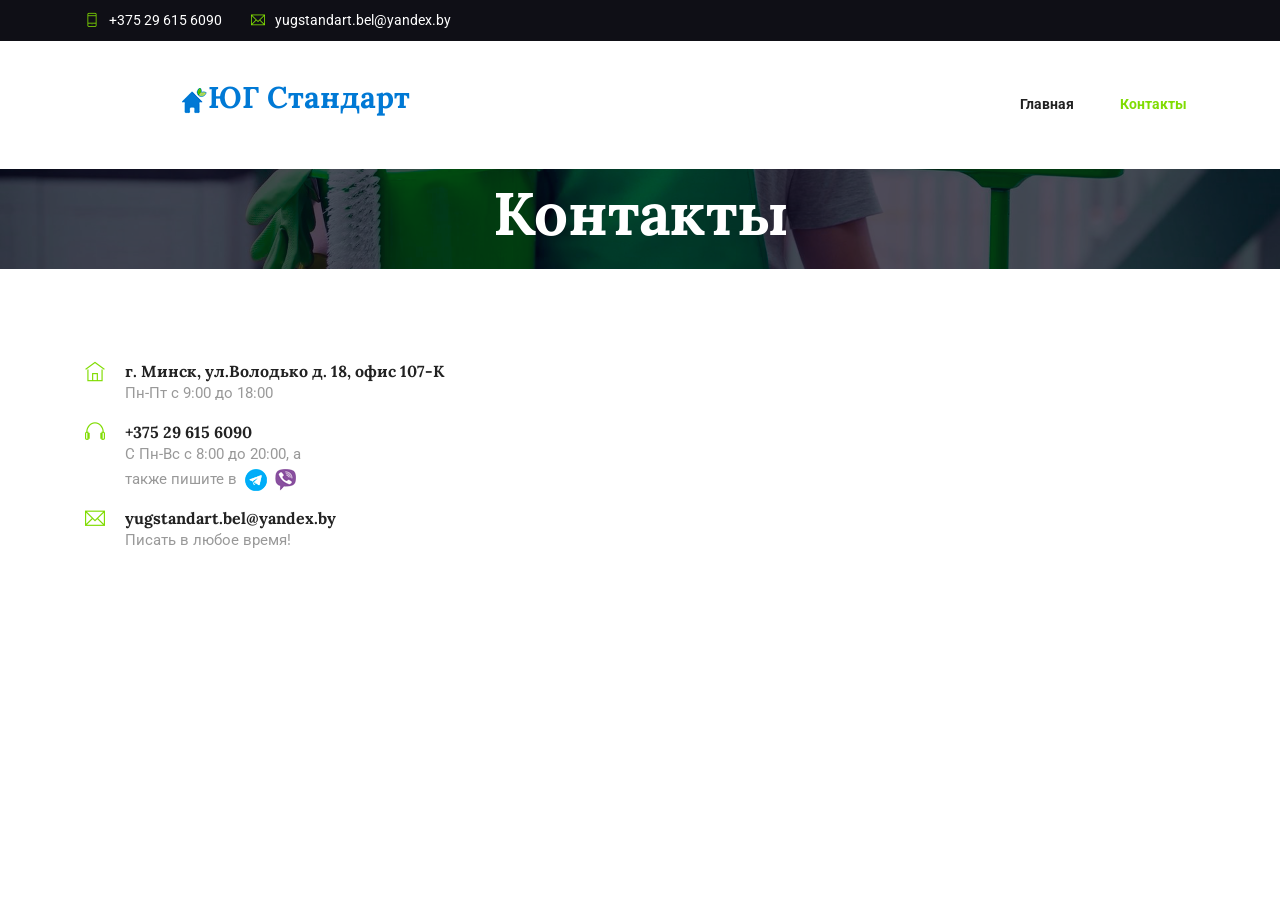
==== contact.html @ be64d6a8 "Update contact.html" ====
<!DOCTYPE html>
<html lang="ru">
<head>
  <meta charset="UTF-8">
  <meta name="viewport" content="width=device-width, initial-scale=1.0">
  <meta http-equiv="X-UA-Compatible" content="ie=edge">
  <title>Контакты</title>
	<link rel="icon" href="img/Fevicon.png" type="image/png">

  <link rel="stylesheet" href="vendors/bootstrap/bootstrap.min.css">
  <link rel="stylesheet" href="vendors/fontawesome/css/all.min.css">
  <link rel="stylesheet" href="vendors/themify-icons/themify-icons.css">
  <link rel="stylesheet" href="vendors/linericon/style.css">
  <link rel="stylesheet" href="vendors/owl-carousel/owl.theme.default.min.css">
  <link rel="stylesheet" href="vendors/owl-carousel/owl.carousel.min.css">
  <link rel="stylesheet" href="vendors/Magnific-Popup/magnific-popup.css">

  <link rel="stylesheet" href="css/style.css">
</head>
<body>
  <section class="header-top d-none d-sm-block">
    <div class="container">
      <div class="d-sm-flex justify-content-between">
        <ul class="header-top__info mb-2 mb-sm-0">
          <li><a href="tel:+375296156090"><span class="align-middle"><i class="ti-mobile"></i></span>+375 29 615 6090</a></li>
          <li><a href="mailto:yugstandart.bel@yandex.by"><span class="align-middle"><i class="ti-email"></i></span>yugstandart.bel@yandex.by</a></li>
        </ul>
      </div>
    </div>
  </section>

  <header class="header_area">
    <div class="main_menu">
      <nav class="navbar navbar-expand-lg navbar-light">
        <div class="container box_1620 logo menu_nav">
          <pre>
            <li class="navbar-brand logo_h logo-item active"><img src="img/logo.png" alt="ЮГ Стандарт"><a class="logo-link" href="index.html">ЮГ Стандарт</a></li></pre>
          <button class="navbar-toggler" type="button" data-toggle="collapse" data-target="#navbarSupportedContent" aria-controls="navbarSupportedContent" aria-expanded="false" aria-label="Toggle navigation">
            <span class="icon-bar"></span>
            <span class="icon-bar"></span>
            <span class="icon-bar"></span>
          </button>
          <div class="collapse navbar-collapse offset" id="navbarSupportedContent">
            <ul class="nav navbar-nav menu_nav justify-content-end">
              <li class="nav-item"><a class="nav-link" href="index.html">Главная</a></li> 
              <li class="nav-item active"><a class="nav-link" href="contact.html">Контакты</a></li>
            </ul>
          </div> 
        </div>
      </nav>
    </div>
  </header>   
  <section class="hero-banner hero-banner--sm"> <!-- <img src="img\banner\hero-banner1.png" alt="" style="position:absolute;height:100%; width:100%"> -->
    <div class="hero-banner__content text-center">
      <h1>Контакты</h1>
    </div>
  </section>
  <section class="section-margin--large">
    <div class="container">
      <div class="d-none d-sm-block mb-5 pb-4">
      	<div id="map" style="height: 100%; width:100% ">
        <script type="text/javascript" charset="utf-8" async src="https://api-maps.yandex.ru/services/constructor/1.0/js/?um=constructor%3Ac429beec7b481d7f6c0d3705eed88d61b9d5d7a0d416560d592f56a30659b9bc&amp;width=100%&amp;height=420&amp;lang=ru_RU&amp;scroll=true">
        </script>
        </div>
      </div>
      <div class="row">
        <div class="col-md-4 col-lg-3 mb-4 mb-md-0">
          <div class="media contact-info">
            <span class="contact-info__icon"><i class="ti-home"></i></span>
            <div class="media-body">
              <h3>г.&nbsp;Минск,&nbsp;ул.Володько&nbsp;д.&nbsp;18,&nbsp;офис&nbsp;107&#x2011;К&numsp;</h3>
              <p>Пн-Пт с 9:00 до 18:00</p>
            </div>
          </div>
          <div class="media contact-info">
            <span class="contact-info__icon"><i class="ti-headphone"></i></span>
            <div class="media-body">
              <h3><a href="tel:+375296156090">+375&nbsp;29&nbsp;615&nbsp;6090&numsp;</h3>
              <p>С Пн-Вс с 8:00 до 20:00, a также пишите в&numsp;<img src="img\telegram.png">&numsp;<img src="img\viber.png"></p>
            </div>
          </div>
		  <div class="media contact-info">
            <span class="contact-info__icon"><i class="ti-email"></i></span>
            <div class="media-body">
              <h3><a href="mailto:yugstandart.bel@yandex.by">yugstandart.bel@yandex.by</a></h3>
              <p>Писать в любое время!</p>
            </div>
          </div>
        </div>
      </div>
    </div>
  </section>
  <script src="vendors/jquery/jquery-3.2.1.min.js"></script>
  <script src="vendors/bootstrap/bootstrap.bundle.min.js"></script>
  <script src="vendors/owl-carousel/owl.carousel.min.js"></script>
  <script src="vendors/Magnific-Popup/jquery.magnific-popup.min.js"></script>
  <script src="js/jquery.form.js"></script>
  <script src="js/jquery.validate.min.js"></script>
  <script src="js/contact.js"></script>
  <script src="js/jquery.ajaxchimp.min.js"></script>
  <script src="js/mail-script.js"></script>
  <script src="js/main.js"></script>
</body>
</html>
---- vendors/fontawesome/css/all.min.css ----
.fa,.fab,.fal,.far,.fas{-moz-osx-font-smoothing:grayscale;-webkit-font-smoothing:antialiased;display:inline-block;font-style:normal;font-variant:normal;text-rendering:auto;line-height:1}.fa-lg{font-size:1.33333em;line-height:.75em;vertical-align:-.0667em}.fa-xs{font-size:.75em}.fa-sm{font-size:.875em}.fa-1x{font-size:1em}.fa-2x{font-size:2em}.fa-3x{font-size:3em}.fa-4x{font-size:4em}.fa-5x{font-size:5em}.fa-6x{font-size:6em}.fa-7x{font-size:7em}.fa-8x{font-size:8em}.fa-9x{font-size:9em}.fa-10x{font-size:10em}.fa-fw{text-align:center;width:1.25em}.fa-ul{list-style-type:none;margin-left:2.5em;padding-left:0}.fa-ul>li{position:relative}.fa-li{left:-2em;position:absolute;text-align:center;width:2em;line-height:inherit}.fa-border{border:.08em solid #eee;border-radius:.1em;padding:.2em .25em .15em}.fa-pull-left{float:left}.fa-pull-right{float:right}.fa.fa-pull-left,.fab.fa-pull-left,.fal.fa-pull-left,.far.fa-pull-left,.fas.fa-pull-left{margin-right:.3em}.fa.fa-pull-right,.fab.fa-pull-right,.fal.fa-pull-right,.far.fa-pull-right,.fas.fa-pull-right{margin-left:.3em}.fa-spin{animation:fa-spin 2s infinite linear}.fa-pulse{animation:fa-spin 1s infinite steps(8)}@keyframes fa-spin{0%{transform:rotate(0deg)}to{transform:rotate(1turn)}}.fa-rotate-90{-ms-filter:"progid:DXImageTransform.Microsoft.BasicImage(rotation=1)";transform:rotate(90deg)}.fa-rotate-180{-ms-filter:"progid:DXImageTransform.Microsoft.BasicImage(rotation=2)";transform:rotate(180deg)}.fa-rotate-270{-ms-filter:"progid:DXImageTransform.Microsoft.BasicImage(rotation=3)";transform:rotate(270deg)}.fa-flip-horizontal{-ms-filter:"progid:DXImageTransform.Microsoft.BasicImage(rotation=0, mirror=1)";transform:scaleX(-1)}.fa-flip-vertical{transform:scaleY(-1)}.fa-flip-horizontal.fa-flip-vertical,.fa-flip-vertical{-ms-filter:"progid:DXImageTransform.Microsoft.BasicImage(rotation=2, mirror=1)"}.fa-flip-horizontal.fa-flip-vertical{transform:scale(-1)}:root .fa-flip-horizontal,:root .fa-flip-vertical,:root .fa-rotate-90,:root .fa-rotate-180,:root .fa-rotate-270{filter:none}.fa-stack{display:inline-block;height:2em;line-height:2em;position:relative;vertical-align:middle;width:2.5em}.fa-stack-1x,.fa-stack-2x{left:0;position:absolute;text-align:center;width:100%}.fa-stack-1x{line-height:inherit}.fa-stack-2x{font-size:2em}.fa-inverse{color:#fff}.fa-500px:before{content:"\f26e"}.fa-accessible-icon:before{content:"\f368"}.fa-accusoft:before{content:"\f369"}.fa-acquisitions-incorporated:before{content:"\f6af"}.fa-ad:before{content:"\f641"}.fa-address-book:before{content:"\f2b9"}.fa-address-card:before{content:"\f2bb"}.fa-adjust:before{content:"\f042"}.fa-adn:before{content:"\f170"}.fa-adobe:before{content:"\f778"}.fa-adversal:before{content:"\f36a"}.fa-affiliatetheme:before{content:"\f36b"}.fa-air-freshener:before{content:"\f5d0"}.fa-algolia:before{content:"\f36c"}.fa-align-center:before{content:"\f037"}.fa-align-justify:before{content:"\f039"}.fa-align-left:before{content:"\f036"}.fa-align-right:before{content:"\f038"}.fa-alipay:before{content:"\f642"}.fa-allergies:before{content:"\f461"}.fa-amazon:before{content:"\f270"}.fa-amazon-pay:before{content:"\f42c"}.fa-ambulance:before{content:"\f0f9"}.fa-american-sign-language-interpreting:before{content:"\f2a3"}.fa-amilia:before{content:"\f36d"}.fa-anchor:before{content:"\f13d"}.fa-android:before{content:"\f17b"}.fa-angellist:before{content:"\f209"}.fa-angle-double-down:before{content:"\f103"}.fa-angle-double-left:before{content:"\f100"}.fa-angle-double-right:before{content:"\f101"}.fa-angle-double-up:before{content:"\f102"}.fa-angle-down:before{content:"\f107"}.fa-angle-left:before{content:"\f104"}.fa-angle-right:before{content:"\f105"}.fa-angle-up:before{content:"\f106"}.fa-angry:before{content:"\f556"}.fa-angrycreative:before{content:"\f36e"}.fa-angular:before{content:"\f420"}.fa-ankh:before{content:"\f644"}.fa-app-store:before{content:"\f36f"}.fa-app-store-ios:before{content:"\f370"}.fa-apper:before{content:"\f371"}.fa-apple:before{content:"\f179"}.fa-apple-alt:before{content:"\f5d1"}.fa-apple-pay:before{content:"\f415"}.fa-archive:before{content:"\f187"}.fa-archway:before{content:"\f557"}.fa-arrow-alt-circle-down:before{content:"\f358"}.fa-arrow-alt-circle-left:before{content:"\f359"}.fa-arrow-alt-circle-right:before{content:"\f35a"}.fa-arrow-alt-circle-up:before{content:"\f35b"}.fa-arrow-circle-down:before{content:"\f0ab"}.fa-arrow-circle-left:before{content:"\f0a8"}.fa-arrow-circle-right:before{content:"\f0a9"}.fa-arrow-circle-up:before{content:"\f0aa"}.fa-arrow-down:before{content:"\f063"}.fa-arrow-left:before{content:"\f060"}.fa-arrow-right:before{content:"\f061"}.fa-arrow-up:before{content:"\f062"}.fa-arrows-alt:before{content:"\f0b2"}.fa-arrows-alt-h:before{content:"\f337"}.fa-arrows-alt-v:before{content:"\f338"}.fa-artstation:before{content:"\f77a"}.fa-assistive-listening-systems:before{content:"\f2a2"}.fa-asterisk:before{content:"\f069"}.fa-asymmetrik:before{content:"\f372"}.fa-at:before{content:"\f1fa"}.fa-atlas:before{content:"\f558"}.fa-atlassian:before{content:"\f77b"}.fa-atom:before{content:"\f5d2"}.fa-audible:before{content:"\f373"}.fa-audio-description:before{content:"\f29e"}.fa-autoprefixer:before{content:"\f41c"}.fa-avianex:before{content:"\f374"}.fa-aviato:before{content:"\f421"}.fa-award:before{content:"\f559"}.fa-aws:before{content:"\f375"}.fa-baby:before{content:"\f77c"}.fa-baby-carriage:before{content:"\f77d"}.fa-backspace:before{content:"\f55a"}.fa-backward:before{content:"\f04a"}.fa-balance-scale:before{content:"\f24e"}.fa-ban:before{content:"\f05e"}.fa-band-aid:before{content:"\f462"}.fa-bandcamp:before{content:"\f2d5"}.fa-barcode:before{content:"\f02a"}.fa-bars:before{content:"\f0c9"}.fa-baseball-ball:before{content:"\f433"}.fa-basketball-ball:before{content:"\f434"}.fa-bath:before{content:"\f2cd"}.fa-battery-empty:before{content:"\f244"}.fa-battery-full:before{content:"\f240"}.fa-battery-half:before{content:"\f242"}.fa-battery-quarter:before{content:"\f243"}.fa-battery-three-quarters:before{content:"\f241"}.fa-bed:before{content:"\f236"}.fa-beer:before{content:"\f0fc"}.fa-behance:before{content:"\f1b4"}.fa-behance-square:before{content:"\f1b5"}.fa-bell:before{content:"\f0f3"}.fa-bell-slash:before{content:"\f1f6"}.fa-bezier-curve:before{content:"\f55b"}.fa-bible:before{content:"\f647"}.fa-bicycle:before{content:"\f206"}.fa-bimobject:before{content:"\f378"}.fa-binoculars:before{content:"\f1e5"}.fa-biohazard:before{content:"\f780"}.fa-birthday-cake:before{content:"\f1fd"}.fa-bitbucket:before{content:"\f171"}.fa-bitcoin:before{content:"\f379"}.fa-bity:before{content:"\f37a"}.fa-black-tie:before{content:"\f27e"}.fa-blackberry:before{content:"\f37b"}.fa-blender:before{content:"\f517"}.fa-blender-phone:before{content:"\f6b6"}.fa-blind:before{content:"\f29d"}.fa-blog:before{content:"\f781"}.fa-blogger:before{content:"\f37c"}.fa-blogger-b:before{content:"\f37d"}.fa-bluetooth:before{content:"\f293"}.fa-bluetooth-b:before{content:"\f294"}.fa-bold:before{content:"\f032"}.fa-bolt:before{content:"\f0e7"}.fa-bomb:before{content:"\f1e2"}.fa-bone:before{content:"\f5d7"}.fa-bong:before{content:"\f55c"}.fa-book:before{content:"\f02d"}.fa-book-dead:before{content:"\f6b7"}.fa-book-open:before{content:"\f518"}.fa-book-reader:before{content:"\f5da"}.fa-bookmark:before{content:"\f02e"}.fa-bowling-ball:before{content:"\f436"}.fa-box:before{content:"\f466"}.fa-box-open:before{content:"\f49e"}.fa-boxes:before{content:"\f468"}.fa-braille:before{content:"\f2a1"}.fa-brain:before{content:"\f5dc"}.fa-briefcase:before{content:"\f0b1"}.fa-briefcase-medical:before{content:"\f469"}.fa-broadcast-tower:before{content:"\f519"}.fa-broom:before{content:"\f51a"}.fa-brush:before{content:"\f55d"}.fa-btc:before{content:"\f15a"}.fa-bug:before{content:"\f188"}.fa-building:before{content:"\f1ad"}.fa-bullhorn:before{content:"\f0a1"}.fa-bullseye:before{content:"\f140"}.fa-burn:before{content:"\f46a"}.fa-buromobelexperte:before{content:"\f37f"}.fa-bus:before{content:"\f207"}.fa-bus-alt:before{content:"\f55e"}.fa-business-time:before{content:"\f64a"}.fa-buysellads:before{content:"\f20d"}.fa-calculator:before{content:"\f1ec"}.fa-calendar:before{content:"\f133"}.fa-calendar-alt:before{content:"\f073"}.fa-calendar-check:before{content:"\f274"}.fa-calendar-day:before{content:"\f783"}.fa-calendar-minus:before{content:"\f272"}.fa-calendar-plus:before{content:"\f271"}.fa-calendar-times:before{content:"\f273"}.fa-calendar-week:before{content:"\f784"}.fa-camera:before{content:"\f030"}.fa-camera-retro:before{content:"\f083"}.fa-campground:before{content:"\f6bb"}.fa-canadian-maple-leaf:before{content:"\f785"}.fa-candy-cane:before{content:"\f786"}.fa-cannabis:before{content:"\f55f"}.fa-capsules:before{content:"\f46b"}.fa-car:before{content:"\f1b9"}.fa-car-alt:before{content:"\f5de"}.fa-car-battery:before{content:"\f5df"}.fa-car-crash:before{content:"\f5e1"}.fa-car-side:before{content:"\f5e4"}.fa-caret-down:before{content:"\f0d7"}.fa-caret-left:before{content:"\f0d9"}.fa-caret-right:before{content:"\f0da"}.fa-caret-square-down:before{content:"\f150"}.fa-caret-square-left:before{content:"\f191"}.fa-caret-square-right:before{content:"\f152"}.fa-caret-square-up:before{content:"\f151"}.fa-caret-up:before{content:"\f0d8"}.fa-carrot:before{content:"\f787"}.fa-cart-arrow-down:before{content:"\f218"}.fa-cart-plus:before{content:"\f217"}.fa-cash-register:before{content:"\f788"}.fa-cat:before{content:"\f6be"}.fa-cc-amazon-pay:before{content:"\f42d"}.fa-cc-amex:before{content:"\f1f3"}.fa-cc-apple-pay:before{content:"\f416"}.fa-cc-diners-club:before{content:"\f24c"}.fa-cc-discover:before{content:"\f1f2"}.fa-cc-jcb:before{content:"\f24b"}.fa-cc-mastercard:before{content:"\f1f1"}.fa-cc-paypal:before{content:"\f1f4"}.fa-cc-stripe:before{content:"\f1f5"}.fa-cc-visa:before{content:"\f1f0"}.fa-centercode:before{content:"\f380"}.fa-centos:before{content:"\f789"}.fa-certificate:before{content:"\f0a3"}.fa-chair:before{content:"\f6c0"}.fa-chalkboard:before{content:"\f51b"}.fa-chalkboard-teacher:before{content:"\f51c"}.fa-charging-station:before{content:"\f5e7"}.fa-chart-area:before{content:"\f1fe"}.fa-chart-bar:before{content:"\f080"}.fa-chart-line:before{content:"\f201"}.fa-chart-pie:before{content:"\f200"}.fa-check:before{content:"\f00c"}.fa-check-circle:before{content:"\f058"}.fa-check-double:before{content:"\f560"}.fa-check-square:before{content:"\f14a"}.fa-chess:before{content:"\f439"}.fa-chess-bishop:before{content:"\f43a"}.fa-chess-board:before{content:"\f43c"}.fa-chess-king:before{content:"\f43f"}.fa-chess-knight:before{content:"\f441"}.fa-chess-pawn:before{content:"\f443"}.fa-chess-queen:before{content:"\f445"}.fa-chess-rook:before{content:"\f447"}.fa-chevron-circle-down:before{content:"\f13a"}.fa-chevron-circle-left:before{content:"\f137"}.fa-chevron-circle-right:before{content:"\f138"}.fa-chevron-circle-up:before{content:"\f139"}.fa-chevron-down:before{content:"\f078"}.fa-chevron-left:before{content:"\f053"}.fa-chevron-right:before{content:"\f054"}.fa-chevron-up:before{content:"\f077"}.fa-child:before{content:"\f1ae"}.fa-chrome:before{content:"\f268"}.fa-church:before{content:"\f51d"}.fa-circle:before{content:"\f111"}.fa-circle-notch:before{content:"\f1ce"}.fa-city:before{content:"\f64f"}.fa-clipboard:before{content:"\f328"}.fa-clipboard-check:before{content:"\f46c"}.fa-clipboard-list:before{content:"\f46d"}.fa-clock:before{content:"\f017"}.fa-clone:before{content:"\f24d"}.fa-closed-captioning:before{content:"\f20a"}.fa-cloud:before{content:"\f0c2"}.fa-cloud-download-alt:before{content:"\f381"}.fa-cloud-meatball:before{content:"\f73b"}.fa-cloud-moon:before{content:"\f6c3"}.fa-cloud-moon-rain:before{content:"\f73c"}.fa-cloud-rain:before{content:"\f73d"}.fa-cloud-showers-heavy:before{content:"\f740"}.fa-cloud-sun:before{content:"\f6c4"}.fa-cloud-sun-rain:before{content:"\f743"}.fa-cloud-upload-alt:before{content:"\f382"}.fa-cloudscale:before{content:"\f383"}.fa-cloudsmith:before{content:"\f384"}.fa-cloudversify:before{content:"\f385"}.fa-cocktail:before{content:"\f561"}.fa-code:before{content:"\f121"}.fa-code-branch:before{content:"\f126"}.fa-codepen:before{content:"\f1cb"}.fa-codiepie:before{content:"\f284"}.fa-coffee:before{content:"\f0f4"}.fa-cog:before{content:"\f013"}.fa-cogs:before{content:"\f085"}.fa-coins:before{content:"\f51e"}.fa-columns:before{content:"\f0db"}.fa-comment:before{content:"\f075"}.fa-comment-alt:before{content:"\f27a"}.fa-comment-dollar:before{content:"\f651"}.fa-comment-dots:before{content:"\f4ad"}.fa-comment-slash:before{content:"\f4b3"}.fa-comments:before{content:"\f086"}.fa-comments-dollar:before{content:"\f653"}.fa-compact-disc:before{content:"\f51f"}.fa-compass:before{content:"\f14e"}.fa-compress:before{content:"\f066"}.fa-compress-arrows-alt:before{content:"\f78c"}.fa-concierge-bell:before{content:"\f562"}.fa-confluence:before{content:"\f78d"}.fa-connectdevelop:before{content:"\f20e"}.fa-contao:before{content:"\f26d"}.fa-cookie:before{content:"\f563"}.fa-cookie-bite:before{content:"\f564"}.fa-copy:before{content:"\f0c5"}.fa-copyright:before{content:"\f1f9"}.fa-couch:before{content:"\f4b8"}.fa-cpanel:before{content:"\f388"}.fa-creative-commons:before{content:"\f25e"}.fa-creative-commons-by:before{content:"\f4e7"}.fa-creative-commons-nc:before{content:"\f4e8"}.fa-creative-commons-nc-eu:before{content:"\f4e9"}.fa-creative-commons-nc-jp:before{content:"\f4ea"}.fa-creative-commons-nd:before{content:"\f4eb"}.fa-creative-commons-pd:before{content:"\f4ec"}.fa-creative-commons-pd-alt:before{content:"\f4ed"}.fa-creative-commons-remix:before{content:"\f4ee"}.fa-creative-commons-sa:before{content:"\f4ef"}.fa-creative-commons-sampling:before{content:"\f4f0"}.fa-creative-commons-sampling-plus:before{content:"\f4f1"}.fa-creative-commons-share:before{content:"\f4f2"}.fa-creative-commons-zero:before{content:"\f4f3"}.fa-credit-card:before{content:"\f09d"}.fa-critical-role:before{content:"\f6c9"}.fa-crop:before{content:"\f125"}.fa-crop-alt:before{content:"\f565"}.fa-cross:before{content:"\f654"}.fa-crosshairs:before{content:"\f05b"}.fa-crow:before{content:"\f520"}.fa-crown:before{content:"\f521"}.fa-css3:before{content:"\f13c"}.fa-css3-alt:before{content:"\f38b"}.fa-cube:before{content:"\f1b2"}.fa-cubes:before{content:"\f1b3"}.fa-cut:before{content:"\f0c4"}.fa-cuttlefish:before{content:"\f38c"}.fa-d-and-d:before{content:"\f38d"}.fa-d-and-d-beyond:before{content:"\f6ca"}.fa-dashcube:before{content:"\f210"}.fa-database:before{content:"\f1c0"}.fa-deaf:before{content:"\f2a4"}.fa-delicious:before{content:"\f1a5"}.fa-democrat:before{content:"\f747"}.fa-deploydog:before{content:"\f38e"}.fa-deskpro:before{content:"\f38f"}.fa-desktop:before{content:"\f108"}.fa-dev:before{content:"\f6cc"}.fa-deviantart:before{content:"\f1bd"}.fa-dharmachakra:before{content:"\f655"}.fa-dhl:before{content:"\f790"}.fa-diagnoses:before{content:"\f470"}.fa-diaspora:before{content:"\f791"}.fa-dice:before{content:"\f522"}.fa-dice-d20:before{content:"\f6cf"}.fa-dice-d6:before{content:"\f6d1"}.fa-dice-five:before{content:"\f523"}.fa-dice-four:before{content:"\f524"}.fa-dice-one:before{content:"\f525"}.fa-dice-six:before{content:"\f526"}.fa-dice-three:before{content:"\f527"}.fa-dice-two:before{content:"\f528"}.fa-digg:before{content:"\f1a6"}.fa-digital-ocean:before{content:"\f391"}.fa-digital-tachograph:before{content:"\f566"}.fa-directions:before{content:"\f5eb"}.fa-discord:before{content:"\f392"}.fa-discourse:before{content:"\f393"}.fa-divide:before{content:"\f529"}.fa-dizzy:before{content:"\f567"}.fa-dna:before{content:"\f471"}.fa-dochub:before{content:"\f394"}.fa-docker:before{content:"\f395"}.fa-dog:before{content:"\f6d3"}.fa-dollar-sign:before{content:"\f155"}.fa-dolly:before{content:"\f472"}.fa-dolly-flatbed:before{content:"\f474"}.fa-donate:before{content:"\f4b9"}.fa-door-closed:before{content:"\f52a"}.fa-door-open:before{content:"\f52b"}.fa-dot-circle:before{content:"\f192"}.fa-dove:before{content:"\f4ba"}.fa-download:before{content:"\f019"}.fa-draft2digital:before{content:"\f396"}.fa-drafting-compass:before{content:"\f568"}.fa-dragon:before{content:"\f6d5"}.fa-draw-polygon:before{content:"\f5ee"}.fa-dribbble:before{content:"\f17d"}.fa-dribbble-square:before{content:"\f397"}.fa-dropbox:before{content:"\f16b"}.fa-drum:before{content:"\f569"}.fa-drum-steelpan:before{content:"\f56a"}.fa-drumstick-bite:before{content:"\f6d7"}.fa-drupal:before{content:"\f1a9"}.fa-dumbbell:before{content:"\f44b"}.fa-dumpster:before{content:"\f793"}.fa-dumpster-fire:before{content:"\f794"}.fa-dungeon:before{content:"\f6d9"}.fa-dyalog:before{content:"\f399"}.fa-earlybirds:before{content:"\f39a"}.fa-ebay:before{content:"\f4f4"}.fa-edge:before{content:"\f282"}.fa-edit:before{content:"\f044"}.fa-eject:before{content:"\f052"}.fa-elementor:before{content:"\f430"}.fa-ellipsis-h:before{content:"\f141"}.fa-ellipsis-v:before{content:"\f142"}.fa-ello:before{content:"\f5f1"}.fa-ember:before{content:"\f423"}.fa-empire:before{content:"\f1d1"}.fa-envelope:before{content:"\f0e0"}.fa-envelope-open:before{content:"\f2b6"}.fa-envelope-open-text:before{content:"\f658"}.fa-envelope-square:before{content:"\f199"}.fa-envira:before{content:"\f299"}.fa-equals:before{content:"\f52c"}.fa-eraser:before{content:"\f12d"}.fa-erlang:before{content:"\f39d"}.fa-ethereum:before{content:"\f42e"}.fa-ethernet:before{content:"\f796"}.fa-etsy:before{content:"\f2d7"}.fa-euro-sign:before{content:"\f153"}.fa-exchange-alt:before{content:"\f362"}.fa-exclamation:before{content:"\f12a"}.fa-exclamation-circle:before{content:"\f06a"}.fa-exclamation-triangle:before{content:"\f071"}.fa-expand:before{content:"\f065"}.fa-expand-arrows-alt:before{content:"\f31e"}.fa-expeditedssl:before{content:"\f23e"}.fa-external-link-alt:before{content:"\f35d"}.fa-external-link-square-alt:before{content:"\f360"}.fa-eye:before{content:"\f06e"}.fa-eye-dropper:before{content:"\f1fb"}.fa-eye-slash:before{content:"\f070"}.fa-facebook:before{content:"\f09a"}.fa-facebook-f:before{content:"\f39e"}.fa-facebook-messenger:before{content:"\f39f"}.fa-facebook-square:before{content:"\f082"}.fa-fantasy-flight-games:before{content:"\f6dc"}.fa-fast-backward:before{content:"\f049"}.fa-fast-forward:before{content:"\f050"}.fa-fax:before{content:"\f1ac"}.fa-feather:before{content:"\f52d"}.fa-feather-alt:before{content:"\f56b"}.fa-fedex:before{content:"\f797"}.fa-fedora:before{content:"\f798"}.fa-female:before{content:"\f182"}.fa-fighter-jet:before{content:"\f0fb"}.fa-figma:before{content:"\f799"}.fa-file:before{content:"\f15b"}.fa-file-alt:before{content:"\f15c"}.fa-file-archive:before{content:"\f1c6"}.fa-file-audio:before{content:"\f1c7"}.fa-file-code:before{content:"\f1c9"}.fa-file-contract:before{content:"\f56c"}.fa-file-csv:before{content:"\f6dd"}.fa-file-download:before{content:"\f56d"}.fa-file-excel:before{content:"\f1c3"}.fa-file-export:before{content:"\f56e"}.fa-file-image:before{content:"\f1c5"}.fa-file-import:before{content:"\f56f"}.fa-file-invoice:before{content:"\f570"}.fa-file-invoice-dollar:before{content:"\f571"}.fa-file-medical:before{content:"\f477"}.fa-file-medical-alt:before{content:"\f478"}.fa-file-pdf:before{content:"\f1c1"}.fa-file-powerpoint:before{content:"\f1c4"}.fa-file-prescription:before{content:"\f572"}.fa-file-signature:before{content:"\f573"}.fa-file-upload:before{content:"\f574"}.fa-file-video:before{content:"\f1c8"}.fa-file-word:before{content:"\f1c2"}.fa-fill:before{content:"\f575"}.fa-fill-drip:before{content:"\f576"}.fa-film:before{content:"\f008"}.fa-filter:before{content:"\f0b0"}.fa-fingerprint:before{content:"\f577"}.fa-fire:before{content:"\f06d"}.fa-fire-alt:before{content:"\f7e4"}.fa-fire-extinguisher:before{content:"\f134"}.fa-firefox:before{content:"\f269"}.fa-first-aid:before{content:"\f479"}.fa-first-order:before{content:"\f2b0"}.fa-first-order-alt:before{content:"\f50a"}.fa-firstdraft:before{content:"\f3a1"}.fa-fish:before{content:"\f578"}.fa-fist-raised:before{content:"\f6de"}.fa-flag:before{content:"\f024"}.fa-flag-checkered:before{content:"\f11e"}.fa-flag-usa:before{content:"\f74d"}.fa-flask:before{content:"\f0c3"}.fa-flickr:before{content:"\f16e"}.fa-flipboard:before{content:"\f44d"}.fa-flushed:before{content:"\f579"}.fa-fly:before{content:"\f417"}.fa-folder:before{content:"\f07b"}.fa-folder-minus:before{content:"\f65d"}.fa-folder-open:before{content:"\f07c"}.fa-folder-plus:before{content:"\f65e"}.fa-font:before{content:"\f031"}.fa-font-awesome:before{content:"\f2b4"}.fa-font-awesome-alt:before{content:"\f35c"}.fa-font-awesome-flag:before{content:"\f425"}.fa-font-awesome-logo-full:before{content:"\f4e6"}.fa-fonticons:before{content:"\f280"}.fa-fonticons-fi:before{content:"\f3a2"}.fa-football-ball:before{content:"\f44e"}.fa-fort-awesome:before{content:"\f286"}.fa-fort-awesome-alt:before{content:"\f3a3"}.fa-forumbee:before{content:"\f211"}.fa-forward:before{content:"\f04e"}.fa-foursquare:before{content:"\f180"}.fa-free-code-camp:before{content:"\f2c5"}.fa-freebsd:before{content:"\f3a4"}.fa-frog:before{content:"\f52e"}.fa-frown:before{content:"\f119"}.fa-frown-open:before{content:"\f57a"}.fa-fulcrum:before{content:"\f50b"}.fa-funnel-dollar:before{content:"\f662"}.fa-futbol:before{content:"\f1e3"}.fa-galactic-republic:before{content:"\f50c"}.fa-galactic-senate:before{content:"\f50d"}.fa-gamepad:before{content:"\f11b"}.fa-gas-pump:before{content:"\f52f"}.fa-gavel:before{content:"\f0e3"}.fa-gem:before{content:"\f3a5"}.fa-genderless:before{content:"\f22d"}.fa-get-pocket:before{content:"\f265"}.fa-gg:before{content:"\f260"}.fa-gg-circle:before{content:"\f261"}.fa-ghost:before{content:"\f6e2"}.fa-gift:before{content:"\f06b"}.fa-gifts:before{content:"\f79c"}.fa-git:before{content:"\f1d3"}.fa-git-square:before{content:"\f1d2"}.fa-github:before{content:"\f09b"}.fa-github-alt:before{content:"\f113"}.fa-github-square:before{content:"\f092"}.fa-gitkraken:before{content:"\f3a6"}.fa-gitlab:before{content:"\f296"}.fa-gitter:before{content:"\f426"}.fa-glass-cheers:before{content:"\f79f"}.fa-glass-martini:before{content:"\f000"}.fa-glass-martini-alt:before{content:"\f57b"}.fa-glass-whiskey:before{content:"\f7a0"}.fa-glasses:before{content:"\f530"}.fa-glide:before{content:"\f2a5"}.fa-glide-g:before{content:"\f2a6"}.fa-globe:before{content:"\f0ac"}.fa-globe-africa:before{content:"\f57c"}.fa-globe-americas:before{content:"\f57d"}.fa-globe-asia:before{content:"\f57e"}.fa-globe-europe:before{content:"\f7a2"}.fa-gofore:before{content:"\f3a7"}.fa-golf-ball:before{content:"\f450"}.fa-goodreads:before{content:"\f3a8"}.fa-goodreads-g:before{content:"\f3a9"}.fa-google:before{content:"\f1a0"}.fa-google-drive:before{content:"\f3aa"}.fa-google-play:before{content:"\f3ab"}.fa-google-plus:before{content:"\f2b3"}.fa-google-plus-g:before{content:"\f0d5"}.fa-google-plus-square:before{content:"\f0d4"}.fa-google-wallet:before{content:"\f1ee"}.fa-gopuram:before{content:"\f664"}.fa-graduation-cap:before{content:"\f19d"}.fa-gratipay:before{content:"\f184"}.fa-grav:before{content:"\f2d6"}.fa-greater-than:before{content:"\f531"}.fa-greater-than-equal:before{content:"\f532"}.fa-grimace:before{content:"\f57f"}.fa-grin:before{content:"\f580"}.fa-grin-alt:before{content:"\f581"}.fa-grin-beam:before{content:"\f582"}.fa-grin-beam-sweat:before{content:"\f583"}.fa-grin-hearts:before{content:"\f584"}.fa-grin-squint:before{content:"\f585"}.fa-grin-squint-tears:before{content:"\f586"}.fa-grin-stars:before{content:"\f587"}.fa-grin-tears:before{content:"\f588"}.fa-grin-tongue:before{content:"\f589"}.fa-grin-tongue-squint:before{content:"\f58a"}.fa-grin-tongue-wink:before{content:"\f58b"}.fa-grin-wink:before{content:"\f58c"}.fa-grip-horizontal:before{content:"\f58d"}.fa-grip-lines:before{content:"\f7a4"}.fa-grip-lines-vertical:before{content:"\f7a5"}.fa-grip-vertical:before{content:"\f58e"}.fa-gripfire:before{content:"\f3ac"}.fa-grunt:before{content:"\f3ad"}.fa-guitar:before{content:"\f7a6"}.fa-gulp:before{content:"\f3ae"}.fa-h-square:before{content:"\f0fd"}.fa-hacker-news:before{content:"\f1d4"}.fa-hacker-news-square:before{content:"\f3af"}.fa-hackerrank:before{content:"\f5f7"}.fa-hammer:before{content:"\f6e3"}.fa-hamsa:before{content:"\f665"}.fa-hand-holding:before{content:"\f4bd"}.fa-hand-holding-heart:before{content:"\f4be"}.fa-hand-holding-usd:before{content:"\f4c0"}.fa-hand-lizard:before{content:"\f258"}.fa-hand-paper:before{content:"\f256"}.fa-hand-peace:before{content:"\f25b"}.fa-hand-point-down:before{content:"\f0a7"}.fa-hand-point-left:before{content:"\f0a5"}.fa-hand-point-right:before{content:"\f0a4"}.fa-hand-point-up:before{content:"\f0a6"}.fa-hand-pointer:before{content:"\f25a"}.fa-hand-rock:before{content:"\f255"}.fa-hand-scissors:before{content:"\f257"}.fa-hand-spock:before{content:"\f259"}.fa-hands:before{content:"\f4c2"}.fa-hands-helping:before{content:"\f4c4"}.fa-handshake:before{content:"\f2b5"}.fa-hanukiah:before{content:"\f6e6"}.fa-hashtag:before{content:"\f292"}.fa-hat-wizard:before{content:"\f6e8"}.fa-haykal:before{content:"\f666"}.fa-hdd:before{content:"\f0a0"}.fa-heading:before{content:"\f1dc"}.fa-headphones:before{content:"\f025"}.fa-headphones-alt:before{content:"\f58f"}.fa-headset:before{content:"\f590"}.fa-heart:before{content:"\f004"}.fa-heart-broken:before{content:"\f7a9"}.fa-heartbeat:before{content:"\f21e"}.fa-helicopter:before{content:"\f533"}.fa-highlighter:before{content:"\f591"}.fa-hiking:before{content:"\f6ec"}.fa-hippo:before{content:"\f6ed"}.fa-hips:before{content:"\f452"}.fa-hire-a-helper:before{content:"\f3b0"}.fa-history:before{content:"\f1da"}.fa-hockey-puck:before{content:"\f453"}.fa-holly-berry:before{content:"\f7aa"}.fa-home:before{content:"\f015"}.fa-hooli:before{content:"\f427"}.fa-hornbill:before{content:"\f592"}.fa-horse:before{content:"\f6f0"}.fa-horse-head:before{content:"\f7ab"}.fa-hospital:before{content:"\f0f8"}.fa-hospital-alt:before{content:"\f47d"}.fa-hospital-symbol:before{content:"\f47e"}.fa-hot-tub:before{content:"\f593"}.fa-hotel:before{content:"\f594"}.fa-hotjar:before{content:"\f3b1"}.fa-hourglass:before{content:"\f254"}.fa-hourglass-end:before{content:"\f253"}.fa-hourglass-half:before{content:"\f252"}.fa-hourglass-start:before{content:"\f251"}.fa-house-damage:before{content:"\f6f1"}.fa-houzz:before{content:"\f27c"}.fa-hryvnia:before{content:"\f6f2"}.fa-html5:before{content:"\f13b"}.fa-hubspot:before{content:"\f3b2"}.fa-i-cursor:before{content:"\f246"}.fa-icicles:before{content:"\f7ad"}.fa-id-badge:before{content:"\f2c1"}.fa-id-card:before{content:"\f2c2"}.fa-id-card-alt:before{content:"\f47f"}.fa-igloo:before{content:"\f7ae"}.fa-image:before{content:"\f03e"}.fa-images:before{content:"\f302"}.fa-imdb:before{content:"\f2d8"}.fa-inbox:before{content:"\f01c"}.fa-indent:before{content:"\f03c"}.fa-industry:before{content:"\f275"}.fa-infinity:before{content:"\f534"}.fa-info:before{content:"\f129"}.fa-info-circle:before{content:"\f05a"}.fa-instagram:before{content:"\f16d"}.fa-intercom:before{content:"\f7af"}.fa-internet-explorer:before{content:"\f26b"}.fa-invision:before{content:"\f7b0"}.fa-ioxhost:before{content:"\f208"}.fa-italic:before{content:"\f033"}.fa-itunes:before{content:"\f3b4"}.fa-itunes-note:before{content:"\f3b5"}.fa-java:before{content:"\f4e4"}.fa-jedi:before{content:"\f669"}.fa-jedi-order:before{content:"\f50e"}.fa-jenkins:before{content:"\f3b6"}.fa-jira:before{content:"\f7b1"}.fa-joget:before{content:"\f3b7"}.fa-joint:before{content:"\f595"}.fa-joomla:before{content:"\f1aa"}.fa-journal-whills:before{content:"\f66a"}.fa-js:before{content:"\f3b8"}.fa-js-square:before{content:"\f3b9"}.fa-jsfiddle:before{content:"\f1cc"}.fa-kaaba:before{content:"\f66b"}.fa-kaggle:before{content:"\f5fa"}.fa-key:before{content:"\f084"}.fa-keybase:before{content:"\f4f5"}.fa-keyboard:before{content:"\f11c"}.fa-keycdn:before{content:"\f3ba"}.fa-khanda:before{content:"\f66d"}.fa-kickstarter:before{content:"\f3bb"}.fa-kickstarter-k:before{content:"\f3bc"}.fa-kiss:before{content:"\f596"}.fa-kiss-beam:before{content:"\f597"}.fa-kiss-wink-heart:before{content:"\f598"}.fa-kiwi-bird:before{content:"\f535"}.fa-korvue:before{content:"\f42f"}.fa-landmark:before{content:"\f66f"}.fa-language:before{content:"\f1ab"}.fa-laptop:before{content:"\f109"}.fa-laptop-code:before{content:"\f5fc"}.fa-laravel:before{content:"\f3bd"}.fa-lastfm:before{content:"\f202"}.fa-lastfm-square:before{content:"\f203"}.fa-laugh:before{content:"\f599"}.fa-laugh-beam:before{content:"\f59a"}.fa-laugh-squint:before{content:"\f59b"}.fa-laugh-wink:before{content:"\f59c"}.fa-layer-group:before{content:"\f5fd"}.fa-leaf:before{content:"\f06c"}.fa-leanpub:before{content:"\f212"}.fa-lemon:before{content:"\f094"}.fa-less:before{content:"\f41d"}.fa-less-than:before{content:"\f536"}.fa-less-than-equal:before{content:"\f537"}.fa-level-down-alt:before{content:"\f3be"}.fa-level-up-alt:before{content:"\f3bf"}.fa-life-ring:before{content:"\f1cd"}.fa-lightbulb:before{content:"\f0eb"}.fa-line:before{content:"\f3c0"}.fa-link:before{content:"\f0c1"}.fa-linkedin:before{content:"\f08c"}.fa-linkedin-in:before{content:"\f0e1"}.fa-linode:before{content:"\f2b8"}.fa-linux:before{content:"\f17c"}.fa-lira-sign:before{content:"\f195"}.fa-list:before{content:"\f03a"}.fa-list-alt:before{content:"\f022"}.fa-list-ol:before{content:"\f0cb"}.fa-list-ul:before{content:"\f0ca"}.fa-location-arrow:before{content:"\f124"}.fa-lock:before{content:"\f023"}.fa-lock-open:before{content:"\f3c1"}.fa-long-arrow-alt-down:before{content:"\f309"}.fa-long-arrow-alt-left:before{content:"\f30a"}.fa-long-arrow-alt-right:before{content:"\f30b"}.fa-long-arrow-alt-up:before{content:"\f30c"}.fa-low-vision:before{content:"\f2a8"}.fa-luggage-cart:before{content:"\f59d"}.fa-lyft:before{content:"\f3c3"}.fa-magento:before{content:"\f3c4"}.fa-magic:before{content:"\f0d0"}.fa-magnet:before{content:"\f076"}.fa-mail-bulk:before{content:"\f674"}.fa-mailchimp:before{content:"\f59e"}.fa-male:before{content:"\f183"}.fa-mandalorian:before{content:"\f50f"}.fa-map:before{content:"\f279"}.fa-map-marked:before{content:"\f59f"}.fa-map-marked-alt:before{content:"\f5a0"}.fa-map-marker:before{content:"\f041"}.fa-map-marker-alt:before{content:"\f3c5"}.fa-map-pin:before{content:"\f276"}.fa-map-signs:before{content:"\f277"}.fa-markdown:before{content:"\f60f"}.fa-marker:before{content:"\f5a1"}.fa-mars:before{content:"\f222"}.fa-mars-double:before{content:"\f227"}.fa-mars-stroke:before{content:"\f229"}.fa-mars-stroke-h:before{content:"\f22b"}.fa-mars-stroke-v:before{content:"\f22a"}.fa-mask:before{content:"\f6fa"}.fa-mastodon:before{content:"\f4f6"}.fa-maxcdn:before{content:"\f136"}.fa-medal:before{content:"\f5a2"}.fa-medapps:before{content:"\f3c6"}.fa-medium:before{content:"\f23a"}.fa-medium-m:before{content:"\f3c7"}.fa-medkit:before{content:"\f0fa"}.fa-medrt:before{content:"\f3c8"}.fa-meetup:before{content:"\f2e0"}.fa-megaport:before{content:"\f5a3"}.fa-meh:before{content:"\f11a"}.fa-meh-blank:before{content:"\f5a4"}.fa-meh-rolling-eyes:before{content:"\f5a5"}.fa-memory:before{content:"\f538"}.fa-mendeley:before{content:"\f7b3"}.fa-menorah:before{content:"\f676"}.fa-mercury:before{content:"\f223"}.fa-meteor:before{content:"\f753"}.fa-microchip:before{content:"\f2db"}.fa-microphone:before{content:"\f130"}.fa-microphone-alt:before{content:"\f3c9"}.fa-microphone-alt-slash:before{content:"\f539"}.fa-microphone-slash:before{content:"\f131"}.fa-microscope:before{content:"\f610"}.fa-microsoft:before{content:"\f3ca"}.fa-minus:before{content:"\f068"}.fa-minus-circle:before{content:"\f056"}.fa-minus-square:before{content:"\f146"}.fa-mitten:before{content:"\f7b5"}.fa-mix:before{content:"\f3cb"}.fa-mixcloud:before{content:"\f289"}.fa-mizuni:before{content:"\f3cc"}.fa-mobile:before{content:"\f10b"}.fa-mobile-alt:before{content:"\f3cd"}.fa-modx:before{content:"\f285"}.fa-monero:before{content:"\f3d0"}.fa-money-bill:before{content:"\f0d6"}.fa-money-bill-alt:before{content:"\f3d1"}.fa-money-bill-wave:before{content:"\f53a"}.fa-money-bill-wave-alt:before{content:"\f53b"}.fa-money-check:before{content:"\f53c"}.fa-money-check-alt:before{content:"\f53d"}.fa-monument:before{content:"\f5a6"}.fa-moon:before{content:"\f186"}.fa-mortar-pestle:before{content:"\f5a7"}.fa-mosque:before{content:"\f678"}.fa-motorcycle:before{content:"\f21c"}.fa-mountain:before{content:"\f6fc"}.fa-mouse-pointer:before{content:"\f245"}.fa-mug-hot:before{content:"\f7b6"}.fa-music:before{content:"\f001"}.fa-napster:before{content:"\f3d2"}.fa-neos:before{content:"\f612"}.fa-network-wired:before{content:"\f6ff"}.fa-neuter:before{content:"\f22c"}.fa-newspaper:before{content:"\f1ea"}.fa-nimblr:before{content:"\f5a8"}.fa-nintendo-switch:before{content:"\f418"}.fa-node:before{content:"\f419"}.fa-node-js:before{content:"\f3d3"}.fa-not-equal:before{content:"\f53e"}.fa-notes-medical:before{content:"\f481"}.fa-npm:before{content:"\f3d4"}.fa-ns8:before{content:"\f3d5"}.fa-nutritionix:before{content:"\f3d6"}.fa-object-group:before{content:"\f247"}.fa-object-ungroup:before{content:"\f248"}.fa-odnoklassniki:before{content:"\f263"}.fa-odnoklassniki-square:before{content:"\f264"}.fa-oil-can:before{content:"\f613"}.fa-old-republic:before{content:"\f510"}.fa-om:before{content:"\f679"}.fa-opencart:before{content:"\f23d"}.fa-openid:before{content:"\f19b"}.fa-opera:before{content:"\f26a"}.fa-optin-monster:before{content:"\f23c"}.fa-osi:before{content:"\f41a"}.fa-otter:before{content:"\f700"}.fa-outdent:before{content:"\f03b"}.fa-page4:before{content:"\f3d7"}.fa-pagelines:before{content:"\f18c"}.fa-paint-brush:before{content:"\f1fc"}.fa-paint-roller:before{content:"\f5aa"}.fa-palette:before{content:"\f53f"}.fa-palfed:before{content:"\f3d8"}.fa-pallet:before{content:"\f482"}.fa-paper-plane:before{content:"\f1d8"}.fa-paperclip:before{content:"\f0c6"}.fa-parachute-box:before{content:"\f4cd"}.fa-paragraph:before{content:"\f1dd"}.fa-parking:before{content:"\f540"}.fa-passport:before{content:"\f5ab"}.fa-pastafarianism:before{content:"\f67b"}.fa-paste:before{content:"\f0ea"}.fa-patreon:before{content:"\f3d9"}.fa-pause:before{content:"\f04c"}.fa-pause-circle:before{content:"\f28b"}.fa-paw:before{content:"\f1b0"}.fa-paypal:before{content:"\f1ed"}.fa-peace:before{content:"\f67c"}.fa-pen:before{content:"\f304"}.fa-pen-alt:before{content:"\f305"}.fa-pen-fancy:before{content:"\f5ac"}.fa-pen-nib:before{content:"\f5ad"}.fa-pen-square:before{content:"\f14b"}.fa-pencil-alt:before{content:"\f303"}.fa-pencil-ruler:before{content:"\f5ae"}.fa-penny-arcade:before{content:"\f704"}.fa-people-carry:before{content:"\f4ce"}.fa-percent:before{content:"\f295"}.fa-percentage:before{content:"\f541"}.fa-periscope:before{content:"\f3da"}.fa-person-booth:before{content:"\f756"}.fa-phabricator:before{content:"\f3db"}.fa-phoenix-framework:before{content:"\f3dc"}.fa-phoenix-squadron:before{content:"\f511"}.fa-phone:before{content:"\f095"}.fa-phone-slash:before{content:"\f3dd"}.fa-phone-square:before{content:"\f098"}.fa-phone-volume:before{content:"\f2a0"}.fa-php:before{content:"\f457"}.fa-pied-piper:before{content:"\f2ae"}.fa-pied-piper-alt:before{content:"\f1a8"}.fa-pied-piper-hat:before{content:"\f4e5"}.fa-pied-piper-pp:before{content:"\f1a7"}.fa-piggy-bank:before{content:"\f4d3"}.fa-pills:before{content:"\f484"}.fa-pinterest:before{content:"\f0d2"}.fa-pinterest-p:before{content:"\f231"}.fa-pinterest-square:before{content:"\f0d3"}.fa-place-of-worship:before{content:"\f67f"}.fa-plane:before{content:"\f072"}.fa-plane-arrival:before{content:"\f5af"}.fa-plane-departure:before{content:"\f5b0"}.fa-play:before{content:"\f04b"}.fa-play-circle:before{content:"\f144"}.fa-playstation:before{content:"\f3df"}.fa-plug:before{content:"\f1e6"}.fa-plus:before{content:"\f067"}.fa-plus-circle:before{content:"\f055"}.fa-plus-square:before{content:"\f0fe"}.fa-podcast:before{content:"\f2ce"}.fa-poll:before{content:"\f681"}.fa-poll-h:before{content:"\f682"}.fa-poo:before{content:"\f2fe"}.fa-poo-storm:before{content:"\f75a"}.fa-poop:before{content:"\f619"}.fa-portrait:before{content:"\f3e0"}.fa-pound-sign:before{content:"\f154"}.fa-power-off:before{content:"\f011"}.fa-pray:before{content:"\f683"}.fa-praying-hands:before{content:"\f684"}.fa-prescription:before{content:"\f5b1"}.fa-prescription-bottle:before{content:"\f485"}.fa-prescription-bottle-alt:before{content:"\f486"}.fa-print:before{content:"\f02f"}.fa-procedures:before{content:"\f487"}.fa-product-hunt:before{content:"\f288"}.fa-project-diagram:before{content:"\f542"}.fa-pushed:before{content:"\f3e1"}.fa-puzzle-piece:before{content:"\f12e"}.fa-python:before{content:"\f3e2"}.fa-qq:before{content:"\f1d6"}.fa-qrcode:before{content:"\f029"}.fa-question:before{content:"\f128"}.fa-question-circle:before{content:"\f059"}.fa-quidditch:before{content:"\f458"}.fa-quinscape:before{content:"\f459"}.fa-quora:before{content:"\f2c4"}.fa-quote-left:before{content:"\f10d"}.fa-quote-right:before{content:"\f10e"}.fa-quran:before{content:"\f687"}.fa-r-project:before{content:"\f4f7"}.fa-radiation:before{content:"\f7b9"}.fa-radiation-alt:before{content:"\f7ba"}.fa-rainbow:before{content:"\f75b"}.fa-random:before{content:"\f074"}.fa-raspberry-pi:before{content:"\f7bb"}.fa-ravelry:before{content:"\f2d9"}.fa-react:before{content:"\f41b"}.fa-reacteurope:before{content:"\f75d"}.fa-readme:before{content:"\f4d5"}.fa-rebel:before{content:"\f1d0"}.fa-receipt:before{content:"\f543"}.fa-recycle:before{content:"\f1b8"}.fa-red-river:before{content:"\f3e3"}.fa-reddit:before{content:"\f1a1"}.fa-reddit-alien:before{content:"\f281"}.fa-reddit-square:before{content:"\f1a2"}.fa-redhat:before{content:"\f7bc"}.fa-redo:before{content:"\f01e"}.fa-redo-alt:before{content:"\f2f9"}.fa-registered:before{content:"\f25d"}.fa-renren:before{content:"\f18b"}.fa-reply:before{content:"\f3e5"}.fa-reply-all:before{content:"\f122"}.fa-replyd:before{content:"\f3e6"}.fa-republican:before{content:"\f75e"}.fa-researchgate:before{content:"\f4f8"}.fa-resolving:before{content:"\f3e7"}.fa-restroom:before{content:"\f7bd"}.fa-retweet:before{content:"\f079"}.fa-rev:before{content:"\f5b2"}.fa-ribbon:before{content:"\f4d6"}.fa-ring:before{content:"\f70b"}.fa-road:before{content:"\f018"}.fa-robot:before{content:"\f544"}.fa-rocket:before{content:"\f135"}.fa-rocketchat:before{content:"\f3e8"}.fa-rockrms:before{content:"\f3e9"}.fa-route:before{content:"\f4d7"}.fa-rss:before{content:"\f09e"}.fa-rss-square:before{content:"\f143"}.fa-ruble-sign:before{content:"\f158"}.fa-ruler:before{content:"\f545"}.fa-ruler-combined:before{content:"\f546"}.fa-ruler-horizontal:before{content:"\f547"}.fa-ruler-vertical:before{content:"\f548"}.fa-running:before{content:"\f70c"}.fa-rupee-sign:before{content:"\f156"}.fa-sad-cry:before{content:"\f5b3"}.fa-sad-tear:before{content:"\f5b4"}.fa-safari:before{content:"\f267"}.fa-sass:before{content:"\f41e"}.fa-satellite:before{content:"\f7bf"}.fa-satellite-dish:before{content:"\f7c0"}.fa-save:before{content:"\f0c7"}.fa-schlix:before{content:"\f3ea"}.fa-school:before{content:"\f549"}.fa-screwdriver:before{content:"\f54a"}.fa-scribd:before{content:"\f28a"}.fa-scroll:before{content:"\f70e"}.fa-sd-card:before{content:"\f7c2"}.fa-search:before{content:"\f002"}.fa-search-dollar:before{content:"\f688"}.fa-search-location:before{content:"\f689"}.fa-search-minus:before{content:"\f010"}.fa-search-plus:before{content:"\f00e"}.fa-searchengin:before{content:"\f3eb"}.fa-seedling:before{content:"\f4d8"}.fa-sellcast:before{content:"\f2da"}.fa-sellsy:before{content:"\f213"}.fa-server:before{content:"\f233"}.fa-servicestack:before{content:"\f3ec"}.fa-shapes:before{content:"\f61f"}.fa-share:before{content:"\f064"}.fa-share-alt:before{content:"\f1e0"}.fa-share-alt-square:before{content:"\f1e1"}.fa-share-square:before{content:"\f14d"}.fa-shekel-sign:before{content:"\f20b"}.fa-shield-alt:before{content:"\f3ed"}.fa-ship:before{content:"\f21a"}.fa-shipping-fast:before{content:"\f48b"}.fa-shirtsinbulk:before{content:"\f214"}.fa-shoe-prints:before{content:"\f54b"}.fa-shopping-bag:before{content:"\f290"}.fa-shopping-basket:before{content:"\f291"}.fa-shopping-cart:before{content:"\f07a"}.fa-shopware:before{content:"\f5b5"}.fa-shower:before{content:"\f2cc"}.fa-shuttle-van:before{content:"\f5b6"}.fa-sign:before{content:"\f4d9"}.fa-sign-in-alt:before{content:"\f2f6"}.fa-sign-language:before{content:"\f2a7"}.fa-sign-out-alt:before{content:"\f2f5"}.fa-signal:before{content:"\f012"}.fa-signature:before{content:"\f5b7"}.fa-sim-card:before{content:"\f7c4"}.fa-simplybuilt:before{content:"\f215"}.fa-sistrix:before{content:"\f3ee"}.fa-sitemap:before{content:"\f0e8"}.fa-sith:before{content:"\f512"}.fa-skating:before{content:"\f7c5"}.fa-sketch:before{content:"\f7c6"}.fa-skiing:before{content:"\f7c9"}.fa-skiing-nordic:before{content:"\f7ca"}.fa-skull:before{content:"\f54c"}.fa-skull-crossbones:before{content:"\f714"}.fa-skyatlas:before{content:"\f216"}.fa-skype:before{content:"\f17e"}.fa-slack:before{content:"\f198"}.fa-slack-hash:before{content:"\f3ef"}.fa-slash:before{content:"\f715"}.fa-sleigh:before{content:"\f7cc"}.fa-sliders-h:before{content:"\f1de"}.fa-slideshare:before{content:"\f1e7"}.fa-smile:before{content:"\f118"}.fa-smile-beam:before{content:"\f5b8"}.fa-smile-wink:before{content:"\f4da"}.fa-smog:before{content:"\f75f"}.fa-smoking:before{content:"\f48d"}.fa-smoking-ban:before{content:"\f54d"}.fa-sms:before{content:"\f7cd"}.fa-snapchat:before{content:"\f2ab"}.fa-snapchat-ghost:before{content:"\f2ac"}.fa-snapchat-square:before{content:"\f2ad"}.fa-snowboarding:before{content:"\f7ce"}.fa-snowflake:before{content:"\f2dc"}.fa-snowman:before{content:"\f7d0"}.fa-snowplow:before{content:"\f7d2"}.fa-socks:before{content:"\f696"}.fa-solar-panel:before{content:"\f5ba"}.fa-sort:before{content:"\f0dc"}.fa-sort-alpha-down:before{content:"\f15d"}.fa-sort-alpha-up:before{content:"\f15e"}.fa-sort-amount-down:before{content:"\f160"}.fa-sort-amount-up:before{content:"\f161"}.fa-sort-down:before{content:"\f0dd"}.fa-sort-numeric-down:before{content:"\f162"}.fa-sort-numeric-up:before{content:"\f163"}.fa-sort-up:before{content:"\f0de"}.fa-soundcloud:before{content:"\f1be"}.fa-sourcetree:before{content:"\f7d3"}.fa-spa:before{content:"\f5bb"}.fa-space-shuttle:before{content:"\f197"}.fa-speakap:before{content:"\f3f3"}.fa-spider:before{content:"\f717"}.fa-spinner:before{content:"\f110"}.fa-splotch:before{content:"\f5bc"}.fa-spotify:before{content:"\f1bc"}.fa-spray-can:before{content:"\f5bd"}.fa-square:before{content:"\f0c8"}.fa-square-full:before{content:"\f45c"}.fa-square-root-alt:before{content:"\f698"}.fa-squarespace:before{content:"\f5be"}.fa-stack-exchange:before{content:"\f18d"}.fa-stack-overflow:before{content:"\f16c"}.fa-stamp:before{content:"\f5bf"}.fa-star:before{content:"\f005"}.fa-star-and-crescent:before{content:"\f699"}.fa-star-half:before{content:"\f089"}.fa-star-half-alt:before{content:"\f5c0"}.fa-star-of-david:before{content:"\f69a"}.fa-star-of-life:before{content:"\f621"}.fa-staylinked:before{content:"\f3f5"}.fa-steam:before{content:"\f1b6"}.fa-steam-square:before{content:"\f1b7"}.fa-steam-symbol:before{content:"\f3f6"}.fa-step-backward:before{content:"\f048"}.fa-step-forward:before{content:"\f051"}.fa-stethoscope:before{content:"\f0f1"}.fa-sticker-mule:before{content:"\f3f7"}.fa-sticky-note:before{content:"\f249"}.fa-stop:before{content:"\f04d"}.fa-stop-circle:before{content:"\f28d"}.fa-stopwatch:before{content:"\f2f2"}.fa-store:before{content:"\f54e"}.fa-store-alt:before{content:"\f54f"}.fa-strava:before{content:"\f428"}.fa-stream:before{content:"\f550"}.fa-street-view:before{content:"\f21d"}.fa-strikethrough:before{content:"\f0cc"}.fa-stripe:before{content:"\f429"}.fa-stripe-s:before{content:"\f42a"}.fa-stroopwafel:before{content:"\f551"}.fa-studiovinari:before{content:"\f3f8"}.fa-stumbleupon:before{content:"\f1a4"}.fa-stumbleupon-circle:before{content:"\f1a3"}.fa-subscript:before{content:"\f12c"}.fa-subway:before{content:"\f239"}.fa-suitcase:before{content:"\f0f2"}.fa-suitcase-rolling:before{content:"\f5c1"}.fa-sun:before{content:"\f185"}.fa-superpowers:before{content:"\f2dd"}.fa-superscript:before{content:"\f12b"}.fa-supple:before{content:"\f3f9"}.fa-surprise:before{content:"\f5c2"}.fa-suse:before{content:"\f7d6"}.fa-swatchbook:before{content:"\f5c3"}.fa-swimmer:before{content:"\f5c4"}.fa-swimming-pool:before{content:"\f5c5"}.fa-synagogue:before{content:"\f69b"}.fa-sync:before{content:"\f021"}.fa-sync-alt:before{content:"\f2f1"}.fa-syringe:before{content:"\f48e"}.fa-table:before{content:"\f0ce"}.fa-table-tennis:before{content:"\f45d"}.fa-tablet:before{content:"\f10a"}.fa-tablet-alt:before{content:"\f3fa"}.fa-tablets:before{content:"\f490"}.fa-tachometer-alt:before{content:"\f3fd"}.fa-tag:before{content:"\f02b"}.fa-tags:before{content:"\f02c"}.fa-tape:before{content:"\f4db"}.fa-tasks:before{content:"\f0ae"}.fa-taxi:before{content:"\f1ba"}.fa-teamspeak:before{content:"\f4f9"}.fa-teeth:before{content:"\f62e"}.fa-teeth-open:before{content:"\f62f"}.fa-telegram:before{content:"\f2c6"}.fa-telegram-plane:before{content:"\f3fe"}.fa-temperature-high:before{content:"\f769"}.fa-temperature-low:before{content:"\f76b"}.fa-tencent-weibo:before{content:"\f1d5"}.fa-tenge:before{content:"\f7d7"}.fa-terminal:before{content:"\f120"}.fa-text-height:before{content:"\f034"}.fa-text-width:before{content:"\f035"}.fa-th:before{content:"\f00a"}.fa-th-large:before{content:"\f009"}.fa-th-list:before{content:"\f00b"}.fa-the-red-yeti:before{content:"\f69d"}.fa-theater-masks:before{content:"\f630"}.fa-themeco:before{content:"\f5c6"}.fa-themeisle:before{content:"\f2b2"}.fa-thermometer:before{content:"\f491"}.fa-thermometer-empty:before{content:"\f2cb"}.fa-thermometer-full:before{content:"\f2c7"}.fa-thermometer-half:before{content:"\f2c9"}.fa-thermometer-quarter:before{content:"\f2ca"}.fa-thermometer-three-quarters:before{content:"\f2c8"}.fa-think-peaks:before{content:"\f731"}.fa-thumbs-down:before{content:"\f165"}.fa-thumbs-up:before{content:"\f164"}.fa-thumbtack:before{content:"\f08d"}.fa-ticket-alt:before{content:"\f3ff"}.fa-times:before{content:"\f00d"}.fa-times-circle:before{content:"\f057"}.fa-tint:before{content:"\f043"}.fa-tint-slash:before{content:"\f5c7"}.fa-tired:before{content:"\f5c8"}.fa-toggle-off:before{content:"\f204"}.fa-toggle-on:before{content:"\f205"}.fa-toilet:before{content:"\f7d8"}.fa-toilet-paper:before{content:"\f71e"}.fa-toolbox:before{content:"\f552"}.fa-tools:before{content:"\f7d9"}.fa-tooth:before{content:"\f5c9"}.fa-torah:before{content:"\f6a0"}.fa-torii-gate:before{content:"\f6a1"}.fa-tractor:before{content:"\f722"}.fa-trade-federation:before{content:"\f513"}.fa-trademark:before{content:"\f25c"}.fa-traffic-light:before{content:"\f637"}.fa-train:before{content:"\f238"}.fa-tram:before{content:"\f7da"}.fa-transgender:before{content:"\f224"}.fa-transgender-alt:before{content:"\f225"}.fa-trash:before{content:"\f1f8"}.fa-trash-alt:before{content:"\f2ed"}.fa-tree:before{content:"\f1bb"}.fa-trello:before{content:"\f181"}.fa-tripadvisor:before{content:"\f262"}.fa-trophy:before{content:"\f091"}.fa-truck:before{content:"\f0d1"}.fa-truck-loading:before{content:"\f4de"}.fa-truck-monster:before{content:"\f63b"}.fa-truck-moving:before{content:"\f4df"}.fa-truck-pickup:before{content:"\f63c"}.fa-tshirt:before{content:"\f553"}.fa-tty:before{content:"\f1e4"}.fa-tumblr:before{content:"\f173"}.fa-tumblr-square:before{content:"\f174"}.fa-tv:before{content:"\f26c"}.fa-twitch:before{content:"\f1e8"}.fa-twitter:before{content:"\f099"}.fa-twitter-square:before{content:"\f081"}.fa-typo3:before{content:"\f42b"}.fa-uber:before{content:"\f402"}.fa-ubuntu:before{content:"\f7df"}.fa-uikit:before{content:"\f403"}.fa-umbrella:before{content:"\f0e9"}.fa-umbrella-beach:before{content:"\f5ca"}.fa-underline:before{content:"\f0cd"}.fa-undo:before{content:"\f0e2"}.fa-undo-alt:before{content:"\f2ea"}.fa-uniregistry:before{content:"\f404"}.fa-universal-access:before{content:"\f29a"}.fa-university:before{content:"\f19c"}.fa-unlink:before{content:"\f127"}.fa-unlock:before{content:"\f09c"}.fa-unlock-alt:before{content:"\f13e"}.fa-untappd:before{content:"\f405"}.fa-upload:before{content:"\f093"}.fa-ups:before{content:"\f7e0"}.fa-usb:before{content:"\f287"}.fa-user:before{content:"\f007"}.fa-user-alt:before{content:"\f406"}.fa-user-alt-slash:before{content:"\f4fa"}.fa-user-astronaut:before{content:"\f4fb"}.fa-user-check:before{content:"\f4fc"}.fa-user-circle:before{content:"\f2bd"}.fa-user-clock:before{content:"\f4fd"}.fa-user-cog:before{content:"\f4fe"}.fa-user-edit:before{content:"\f4ff"}.fa-user-friends:before{content:"\f500"}.fa-user-graduate:before{content:"\f501"}.fa-user-injured:before{content:"\f728"}.fa-user-lock:before{content:"\f502"}.fa-user-md:before{content:"\f0f0"}.fa-user-minus:before{content:"\f503"}.fa-user-ninja:before{content:"\f504"}.fa-user-plus:before{content:"\f234"}.fa-user-secret:before{content:"\f21b"}.fa-user-shield:before{content:"\f505"}.fa-user-slash:before{content:"\f506"}.fa-user-tag:before{content:"\f507"}.fa-user-tie:before{content:"\f508"}.fa-user-times:before{content:"\f235"}.fa-users:before{content:"\f0c0"}.fa-users-cog:before{content:"\f509"}.fa-usps:before{content:"\f7e1"}.fa-ussunnah:before{content:"\f407"}.fa-utensil-spoon:before{content:"\f2e5"}.fa-utensils:before{content:"\f2e7"}.fa-vaadin:before{content:"\f408"}.fa-vector-square:before{content:"\f5cb"}.fa-venus:before{content:"\f221"}.fa-venus-double:before{content:"\f226"}.fa-venus-mars:before{content:"\f228"}.fa-viacoin:before{content:"\f237"}.fa-viadeo:before{content:"\f2a9"}.fa-viadeo-square:before{content:"\f2aa"}.fa-vial:before{content:"\f492"}.fa-vials:before{content:"\f493"}.fa-viber:before{content:"\f409"}.fa-video:before{content:"\f03d"}.fa-video-slash:before{content:"\f4e2"}.fa-vihara:before{content:"\f6a7"}.fa-vimeo:before{content:"\f40a"}.fa-vimeo-square:before{content:"\f194"}.fa-vimeo-v:before{content:"\f27d"}.fa-vine:before{content:"\f1ca"}.fa-vk:before{content:"\f189"}.fa-vnv:before{content:"\f40b"}.fa-volleyball-ball:before{content:"\f45f"}.fa-volume-down:before{content:"\f027"}.fa-volume-mute:before{content:"\f6a9"}.fa-volume-off:before{content:"\f026"}.fa-volume-up:before{content:"\f028"}.fa-vote-yea:before{content:"\f772"}.fa-vr-cardboard:before{content:"\f729"}.fa-vuejs:before{content:"\f41f"}.fa-walking:before{content:"\f554"}.fa-wallet:before{content:"\f555"}.fa-warehouse:before{content:"\f494"}.fa-water:before{content:"\f773"}.fa-weebly:before{content:"\f5cc"}.fa-weibo:before{content:"\f18a"}.fa-weight:before{content:"\f496"}.fa-weight-hanging:before{content:"\f5cd"}.fa-weixin:before{content:"\f1d7"}.fa-whatsapp:before{content:"\f232"}.fa-whatsapp-square:before{content:"\f40c"}.fa-wheelchair:before{content:"\f193"}.fa-whmcs:before{content:"\f40d"}.fa-wifi:before{content:"\f1eb"}.fa-wikipedia-w:before{content:"\f266"}.fa-wind:before{content:"\f72e"}.fa-window-close:before{content:"\f410"}.fa-window-maximize:before{content:"\f2d0"}.fa-window-minimize:before{content:"\f2d1"}.fa-window-restore:before{content:"\f2d2"}.fa-windows:before{content:"\f17a"}.fa-wine-bottle:before{content:"\f72f"}.fa-wine-glass:before{content:"\f4e3"}.fa-wine-glass-alt:before{content:"\f5ce"}.fa-wix:before{content:"\f5cf"}.fa-wizards-of-the-coast:before{content:"\f730"}.fa-wolf-pack-battalion:before{content:"\f514"}.fa-won-sign:before{content:"\f159"}.fa-wordpress:before{content:"\f19a"}.fa-wordpress-simple:before{content:"\f411"}.fa-wpbeginner:before{content:"\f297"}.fa-wpexplorer:before{content:"\f2de"}.fa-wpforms:before{content:"\f298"}.fa-wpressr:before{content:"\f3e4"}.fa-wrench:before{content:"\f0ad"}.fa-x-ray:before{content:"\f497"}.fa-xbox:before{content:"\f412"}.fa-xing:before{content:"\f168"}.fa-xing-square:before{content:"\f169"}.fa-y-combinator:before{content:"\f23b"}.fa-yahoo:before{content:"\f19e"}.fa-yandex:before{content:"\f413"}.fa-yandex-international:before{content:"\f414"}.fa-yarn:before{content:"\f7e3"}.fa-yelp:before{content:"\f1e9"}.fa-yen-sign:before{content:"\f157"}.fa-yin-yang:before{content:"\f6ad"}.fa-yoast:before{content:"\f2b1"}.fa-youtube:before{content:"\f167"}.fa-youtube-square:before{content:"\f431"}.fa-zhihu:before{content:"\f63f"}.sr-only{border:0;clip:rect(0,0,0,0);height:1px;margin:-1px;overflow:hidden;padding:0;position:absolute;width:1px}.sr-only-focusable:active,.sr-only-focusable:focus{clip:auto;height:auto;margin:0;overflow:visible;position:static;width:auto}@font-face{font-family:"Font Awesome 5 Brands";font-style:normal;font-weight:normal;src:url(../webfonts/fa-brands-400.eot);src:url(../webfonts/fa-brands-400.eot?#iefix) format("embedded-opentype"),url(../webfonts/fa-brands-400.woff2) format("woff2"),url(../webfonts/fa-brands-400.woff) format("woff"),url(../webfonts/fa-brands-400.ttf) format("truetype"),url(../webfonts/fa-brands-400.svg#fontawesome) format("svg")}.fab{font-family:"Font Awesome 5 Brands"}@font-face{font-family:"Font Awesome 5 Free";font-style:normal;font-weight:400;src:url(../webfonts/fa-regular-400.eot);src:url(../webfonts/fa-regular-400.eot?#iefix) format("embedded-opentype"),url(../webfonts/fa-regular-400.woff2) format("woff2"),url(../webfonts/fa-regular-400.woff) format("woff"),url(../webfonts/fa-regular-400.ttf) format("truetype"),url(../webfonts/fa-regular-400.svg#fontawesome) format("svg")}.far{font-weight:400}@font-face{font-family:"Font Awesome 5 Free";font-style:normal;font-weight:900;src:url(../webfonts/fa-solid-900.eot);src:url(../webfonts/fa-solid-900.eot?#iefix) format("embedded-opentype"),url(../webfonts/fa-solid-900.woff2) format("woff2"),url(../webfonts/fa-solid-900.woff) format("woff"),url(../webfonts/fa-solid-900.ttf) format("truetype"),url(../webfonts/fa-solid-900.svg#fontawesome) format("svg")}.fa,.far,.fas{font-family:"Font Awesome 5 Free"}.fa,.fas{font-weight:900}
---- vendors/linericon/style.css ----
@font-face {
	font-family: 'Linearicons-Free';
	src:url('fonts/Linearicons-Free.eot?w118d');
	src:url('fonts/Linearicons-Free.eot?#iefixw118d') format('embedded-opentype'),
		url('fonts/Linearicons-Free.woff2?w118d') format('woff2'),
		url('fonts/Linearicons-Free.woff?w118d') format('woff'),
		url('fonts/Linearicons-Free.ttf?w118d') format('truetype'),
		url('fonts/Linearicons-Free.svg?w118d#Linearicons-Free') format('svg');
	font-weight: normal;
	font-style: normal;
}

.lnr {
	font-family: 'Linearicons-Free';
	speak: none;
	font-style: normal;
	font-weight: normal;
	font-variant: normal;
	text-transform: none;
	line-height: 1;

	/* Better Font Rendering =========== */
	-webkit-font-smoothing: antialiased;
	-moz-osx-font-smoothing: grayscale;
}

.lnr-home:before {
	content: "\e800";
}
.lnr-apartment:before {
	content: "\e801";
}
.lnr-pencil:before {
	content: "\e802";
}
.lnr-magic-wand:before {
	content: "\e803";
}
.lnr-drop:before {
	content: "\e804";
}
.lnr-lighter:before {
	content: "\e805";
}
.lnr-poop:before {
	content: "\e806";
}
.lnr-sun:before {
	content: "\e807";
}
.lnr-moon:before {
	content: "\e808";
}
.lnr-cloud:before {
	content: "\e809";
}
.lnr-cloud-upload:before {
	content: "\e80a";
}
.lnr-cloud-download:before {
	content: "\e80b";
}
.lnr-cloud-sync:before {
	content: "\e80c";
}
.lnr-cloud-check:before {
	content: "\e80d";
}
.lnr-database:before {
	content: "\e80e";
}
.lnr-lock:before {
	content: "\e80f";
}
.lnr-cog:before {
	content: "\e810";
}
.lnr-trash:before {
	content: "\e811";
}
.lnr-dice:before {
	content: "\e812";
}
.lnr-heart:before {
	content: "\e813";
}
.lnr-star:before {
	content: "\e814";
}
.lnr-star-half:before {
	content: "\e815";
}
.lnr-star-empty:before {
	content: "\e816";
}
.lnr-flag:before {
	content: "\e817";
}
.lnr-envelope:before {
	content: "\e818";
}
.lnr-paperclip:before {
	content: "\e819";
}
.lnr-inbox:before {
	content: "\e81a";
}
.lnr-eye:before {
	content: "\e81b";
}
.lnr-printer:before {
	content: "\e81c";
}
.lnr-file-empty:before {
	content: "\e81d";
}
.lnr-file-add:before {
	content: "\e81e";
}
.lnr-enter:before {
	content: "\e81f";
}
.lnr-exit:before {
	content: "\e820";
}
.lnr-graduation-hat:before {
	content: "\e821";
}
.lnr-license:before {
	content: "\e822";
}
.lnr-music-note:before {
	content: "\e823";
}
.lnr-film-play:before {
	content: "\e824";
}
.lnr-camera-video:before {
	content: "\e825";
}
.lnr-camera:before {
	content: "\e826";
}
.lnr-picture:before {
	content: "\e827";
}
.lnr-book:before {
	content: "\e828";
}
.lnr-bookmark:before {
	content: "\e829";
}
.lnr-user:before {
	content: "\e82a";
}
.lnr-users:before {
	content: "\e82b";
}
.lnr-shirt:before {
	content: "\e82c";
}
.lnr-store:before {
	content: "\e82d";
}
.lnr-cart:before {
	content: "\e82e";
}
.lnr-tag:before {
	content: "\e82f";
}
.lnr-phone-handset:before {
	content: "\e830";
}
.lnr-phone:before {
	content: "\e831";
}
.lnr-pushpin:before {
	content: "\e832";
}
.lnr-map-marker:before {
	content: "\e833";
}
.lnr-map:before {
	content: "\e834";
}
.lnr-location:before {
	content: "\e835";
}
.lnr-calendar-full:before {
	content: "\e836";
}
.lnr-keyboard:before {
	content: "\e837";
}
.lnr-spell-check:before {
	content: "\e838";
}
.lnr-screen:before {
	content: "\e839";
}
.lnr-smartphone:before {
	content: "\e83a";
}
.lnr-tablet:before {
	content: "\e83b";
}
.lnr-laptop:before {
	content: "\e83c";
}
.lnr-laptop-phone:before {
	content: "\e83d";
}
.lnr-power-switch:before {
	content: "\e83e";
}
.lnr-bubble:before {
	content: "\e83f";
}
.lnr-heart-pulse:before {
	content: "\e840";
}
.lnr-construction:before {
	content: "\e841";
}
.lnr-pie-chart:before {
	content: "\e842";
}
.lnr-chart-bars:before {
	content: "\e843";
}
.lnr-gift:before {
	content: "\e844";
}
.lnr-diamond:before {
	content: "\e845";
}
.lnr-linearicons:before {
	content: "\e846";
}
.lnr-dinner:before {
	content: "\e847";
}
.lnr-coffee-cup:before {
	content: "\e848";
}
.lnr-leaf:before {
	content: "\e849";
}
.lnr-paw:before {
	content: "\e84a";
}
.lnr-rocket:before {
	content: "\e84b";
}
.lnr-briefcase:before {
	content: "\e84c";
}
.lnr-bus:before {
	content: "\e84d";
}
.lnr-car:before {
	content: "\e84e";
}
.lnr-train:before {
	content: "\e84f";
}
.lnr-bicycle:before {
	content: "\e850";
}
.lnr-wheelchair:before {
	content: "\e851";
}
.lnr-select:before {
	content: "\e852";
}
.lnr-earth:before {
	content: "\e853";
}
.lnr-smile:before {
	content: "\e854";
}
.lnr-sad:before {
	content: "\e855";
}
.lnr-neutral:before {
	content: "\e856";
}
.lnr-mustache:before {
	content: "\e857";
}
.lnr-alarm:before {
	content: "\e858";
}
.lnr-bullhorn:before {
	content: "\e859";
}
.lnr-volume-high:before {
	content: "\e85a";
}
.lnr-volume-medium:before {
	content: "\e85b";
}
.lnr-volume-low:before {
	content: "\e85c";
}
.lnr-volume:before {
	content: "\e85d";
}
.lnr-mic:before {
	content: "\e85e";
}
.lnr-hourglass:before {
	content: "\e85f";
}
.lnr-undo:before {
	content: "\e860";
}
.lnr-redo:before {
	content: "\e861";
}
.lnr-sync:before {
	content: "\e862";
}
.lnr-history:before {
	content: "\e863";
}
.lnr-clock:before {
	content: "\e864";
}
.lnr-download:before {
	content: "\e865";
}
.lnr-upload:before {
	content: "\e866";
}
.lnr-enter-down:before {
	content: "\e867";
}
.lnr-exit-up:before {
	content: "\e868";
}
.lnr-bug:before {
	content: "\e869";
}
.lnr-code:before {
	content: "\e86a";
}
.lnr-link:before {
	content: "\e86b";
}
.lnr-unlink:before {
	content: "\e86c";
}
.lnr-thumbs-up:before {
	content: "\e86d";
}
.lnr-thumbs-down:before {
	content: "\e86e";
}
.lnr-magnifier:before {
	content: "\e86f";
}
.lnr-cross:before {
	content: "\e870";
}
.lnr-menu:before {
	content: "\e871";
}
.lnr-list:before {
	content: "\e872";
}
.lnr-chevron-up:before {
	content: "\e873";
}
.lnr-chevron-down:before {
	content: "\e874";
}
.lnr-chevron-left:before {
	content: "\e875";
}
.lnr-chevron-right:before {
	content: "\e876";
}
.lnr-arrow-up:before {
	content: "\e877";
}
.lnr-arrow-down:before {
	content: "\e878";
}
.lnr-arrow-left:before {
	content: "\e879";
}
.lnr-arrow-right:before {
	content: "\e87a";
}
.lnr-move:before {
	content: "\e87b";
}
.lnr-warning:before {
	content: "\e87c";
}
.lnr-question-circle:before {
	content: "\e87d";
}
.lnr-menu-circle:before {
	content: "\e87e";
}
.lnr-checkmark-circle:before {
	content: "\e87f";
}
.lnr-cross-circle:before {
	content: "\e880";
}
.lnr-plus-circle:before {
	content: "\e881";
}
.lnr-circle-minus:before {
	content: "\e882";
}
.lnr-arrow-up-circle:before {
	content: "\e883";
}
.lnr-arrow-down-circle:before {
	content: "\e884";
}
.lnr-arrow-left-circle:before {
	content: "\e885";
}
.lnr-arrow-right-circle:before {
	content: "\e886";
}
.lnr-chevron-up-circle:before {
	content: "\e887";
}
.lnr-chevron-down-circle:before {
	content: "\e888";
}
.lnr-chevron-left-circle:before {
	content: "\e889";
}
.lnr-chevron-right-circle:before {
	content: "\e88a";
}
.lnr-crop:before {
	content: "\e88b";
}
.lnr-frame-expand:before {
	content: "\e88c";
}
.lnr-frame-contract:before {
	content: "\e88d";
}
.lnr-layers:before {
	content: "\e88e";
}
.lnr-funnel:before {
	content: "\e88f";
}
.lnr-text-format:before {
	content: "\e890";
}
.lnr-text-format-remove:before {
	content: "\e891";
}
.lnr-text-size:before {
	content: "\e892";
}
.lnr-bold:before {
	content: "\e893";
}
.lnr-italic:before {
	content: "\e894";
}
.lnr-underline:before {
	content: "\e895";
}
.lnr-strikethrough:before {
	content: "\e896";
}
.lnr-highlight:before {
	content: "\e897";
}
.lnr-text-align-left:before {
	content: "\e898";
}
.lnr-text-align-center:before {
	content: "\e899";
}
.lnr-text-align-right:before {
	content: "\e89a";
}
.lnr-text-align-justify:before {
	content: "\e89b";
}
.lnr-line-spacing:before {
	content: "\e89c";
}
.lnr-indent-increase:before {
	content: "\e89d";
}
.lnr-indent-decrease:before {
	content: "\e89e";
}
.lnr-pilcrow:before {
	content: "\e89f";
}
.lnr-direction-ltr:before {
	content: "\e8a0";
}
.lnr-direction-rtl:before {
	content: "\e8a1";
}
.lnr-page-break:before {
	content: "\e8a2";
}
.lnr-sort-alpha-asc:before {
	content: "\e8a3";
}
.lnr-sort-amount-asc:before {
	content: "\e8a4";
}
.lnr-hand:before {
	content: "\e8a5";
}
.lnr-pointer-up:before {
	content: "\e8a6";
}
.lnr-pointer-right:before {
	content: "\e8a7";
}
.lnr-pointer-down:before {
	content: "\e8a8";
}
.lnr-pointer-left:before {
	content: "\e8a9";
}
---- css/style.css ----
@import url("https://fonts.googleapis.com/css?family=Lora:400,700");
@import url("https://fonts.googleapis.com/css?family=Roboto:400,500,700");
body{
	color:#777;
	font-family:"Roboto",sans-serif;
	font-size:15px;
	font-weight:400;
	line-height:1.667}
ul{
	list-style-type:none;
	margin:0;
	padding:0}
a:hover{
	text-decoration:none}
button{
	cursor:pointer}
button:focus{
	outline:0;
	box-shadow:none}
h1,h2,h3,h4,h5,h6{
	font-family:"Lora",serif;
	color:#222;
	line-height:1.25}
h1,.h1{
	font-size:40px;
	font-weight:700;
	line-height:1}
@media (min-width: 800px){
	h1,.h1{font-size:60px}}
	h2,.h2{font-size:28px;font-weight:700}
@media (min-width: 1000px){
	h2,.h2{font-size:36px}}
	h3,.h3{font-size:18px;
	font-weight:700}
@media (min-width: 1000px){
	h3,.h3{font-size:20px}}.section-margin{margin:70px 0}
@media (min-width: 1000px){
	.section-margin{margin:120px 0}}
	.section-margin--large{margin:65px 0}
@media (min-width: 1200px){
	.section-margin--large{margin:20px 0}}
	.section-padding--small{padding:70px 0}
@media (min-width: 1000px){
	.section-padding--small{padding:120px 0}}
	.section-padding--smaller{padding:70px 0}
@media (min-width: 1000px){
	.section-padding--smaller{padding:100px 0}}
	.pb-65px{padding-bottom:65px}
	.mb-60px{margin-bottom:60px}
	.bg-albaster{background-color:#f7f7f7}
	.header-top{background:#0f0f16;color:#fff;padding:20px 0}
@media (min-width: 600px){
	.header-top{padding:8px 0}}
	.header-top__info li{
		display:inline-block;
		font-size:14px;
		color:#fff;
		margin-right:25px}
	.header-top__info li:last-child{
		margin-right:0}
	.header-top__info li a{
		color:#fff}
	.header-top__info li i,
	.header-top__info li span{
		color:#80dc03;
		padding-right:5px}
	.header-top__social li{display:inline-block}
	.header-top__social li a{
		font-size:14px;
		color:rgba(255,255,255,0.5);
		-webkit-transition:all 0.3s ease 0s;
		-moz-transition:all 0.3s ease 0s;
		-o-transition:all 0.3s ease 0s;
		transition:all 0.3s ease 0s}
	.header-top__social li a:hover{
		color:#fff}
	.header-top__social li::after{
		content:"|";
		color:##80dc03;
		padding-left:8px;
		padding-right:8px;
		font-weight:400}
	.header-top__social li:last-child::after{
		display:none}
	.header_area{
		width:100%;
		z-index:99;
		transition:background 0.4s, all 0.3s linear}
	.header_area .navbar-right{
		min-width:200px;
		text-align:right}
@media (max-width: 991px){
	.header_area .navbar-right{
		margin:20px 0}}
	.header_area .navbar-brand{
		margin-right:30px}
	.header_area .navbar-social{
		min-width:95px;
		float:right}
	.header_area .navbar-social li{
		margin-right:12px}
	.header_area .navbar-social li i,
	.header_area .navbar-social li span{
		font-size:13px;
		color:#242429}
	.header_area .navbar-social li:last-child{
		margin-right:0}
	.header_area .navbar-social li a:hover i,
	.header_area .navbar-social li span{
		color:#80dc03}
	.header_area .menu_nav{
		width:100%}
	.header_area .navbar{
		background:transparent;
		padding:5px 0;
		border:0px;
		border-radius:0px;
		width:100%}
@media (min-width: 991px){
	.header_area .navbar{
		padding:26px 0}}
	.header_area .navbar .nav .nav-item{
		margin-right:30px}
	.header_area .navbar .nav .nav-item .nav-link{
		font-family:"Roboto",sans-serif;
		color:#222;
		font-size:14px;
		text-transform:capitalize;
		font-weight:700;
		display:inline-block}
	.header_area .navbar .nav .nav-item .nav-link:after{
		display:none}
	.header_area .navbar .nav .nav-item:hover .nav-link,.header_area .navbar .nav .nav-item.active .nav-link{
		color:#80dc03;
		opacity:1}
	.header_area .navbar .nav .nav-item.submenu{
		position:relative}
	.header_area .navbar .nav .nav-item.submenu ul{
		border:none;
		padding:0px;
		border-radius:0px;
		box-shadow:none;
		margin:0px;
		background:#fff}
@media (min-width: 991px){
	.header_area .navbar{
		padding:26px 0}}
	.header_area .navbar .logo .logo-item{
		margin-right:30px}
	.header_area .navbar .logo .logo-item .logo-link{
		font-family:"Lora",sans-serif;
		color:#222;
		font-size:30px;
		text-transform:capitalize;
		font-weight:700;
		display:inline-block}
	.header_area .navbar .logo .logo-item .logo-link:after{
		display:none}
	.header_area .navbar .logo .logo-item:hover .logo-link,.header_area .navbar .logo .logo-item.active .logo-link{
		color:#0079d5;
		opacity:1}
	.header_area .navbar .logo .logo-item.submenu{
		position:relative}
	.header_area .navbar .logo .logo-item.submenu ul{
		border:none;
		padding:0px;
		border-radius:0px;
		box-shadow:none;
		margin:0px;
		background:#fff}


		@media (min-width: 992px){
	.header_area .navbar .logo .logo-item.submenu ul{
		position:absolute;
		top:120%;
		left:0px;
		min-width:200px;
		text-align:left;
		opacity:0;
		transition:all 300ms ease-in;
		visibility:hidden;
		display:block;
		border:none;
		padding:0px;
		border-radius:0px;
		box-shadow:0px 10px 30px 0px rgba(0,0,0,0.4)}}
	.header_area .navbar .logo .logo-item.submenu ul:before{
		content:"";
		width:0;
		height:0;
		border-style:solid;
		border-width:10px 10px 0 10px;
		border-color:#eeeeee transparent transparent transparent;
		position:absolute;
		right:24px;
		top:45px;
		z-index:3;
		opacity:0;
		transition:all 400ms linear}
	.header_area .navbar .logo .logo-item.submenu ul .logo-item{
		display:block;
		float:none;
		margin-right:0px;
		border-bottom:1px solid #ededed;
		margin-left:0px;
		transition:all 0.4s linear}
	.header_area .navbar .logo .logo-item.submenu ul .logo-item .logo-link{
		line-height:45px;
		color:#80dc03 !important;
		padding:0px 30px;
		transition:all 150ms linear;
		display:block;
		margin-right:0px}
	.header_area .navbar .logo .logo-item.submenu ul .logo-item:last-child{
		border-bottom:none}
	.header_area .navbar .logo .logo-item.submenu ul .logo-item:hover .logo-link{
		background-color:#80dc03;
		color:#fff !important}
@media (min-width: 992px){
	.header_area .navbar .nav .nav-item.submenu ul{
		position:absolute;
		top:120%;
		left:0px;
		min-width:200px;
		text-align:left;
		opacity:0;
		transition:all 300ms ease-in;
		visibility:hidden;
		display:block;
		border:none;
		padding:0px;
		border-radius:0px;
		box-shadow:0px 10px 30px 0px rgba(0,0,0,0.4)}}
	.header_area .navbar .nav .nav-item.submenu ul:before{
		content:"";
		width:0;
		height:0;
		border-style:solid;
		border-width:10px 10px 0 10px;
		border-color:#eeeeee transparent transparent transparent;
		position:absolute;
		right:24px;
		top:45px;
		z-index:3;
		opacity:0;
		transition:all 400ms linear}
	.header_area .navbar .nav .nav-item.submenu ul .nav-item{
		display:block;
		float:none;
		margin-right:0px;
		border-bottom:1px solid #ededed;
		margin-left:0px;
		transition:all 0.4s linear}
	.header_area .navbar .nav .nav-item.submenu ul .nav-item .nav-link{
		line-height:45px;
		color:#80dc03 !important;
		padding:0px 30px;
		transition:all 150ms linear;
		display:block;
		margin-right:0px}
	.header_area .navbar .nav .nav-item.submenu ul .nav-item:last-child{
		border-bottom:none}
	.header_area .navbar .nav .nav-item.submenu ul .nav-item:hover .nav-link{
		background-color:#80dc03;
		color:#fff !important}
@media (min-width: 992px){
	.header_area .navbar .nav .nav-item.submenu:hover ul{
		visibility:visible;
		opacity:1;
		top:100%}}
	.header_area .navbar .nav .nav-item.submenu:hover ul .nav-item{
		margin-top:0px}
	.header_area .navbar .nav .nav-item:last-child{
		margin-right:0px}
	.header_area .navbar .search{
		font-size:12px;
		line-height:60px;
		display:inline-block;
		margin-left:80px}
	.header_area .navbar .search i{
		font-weight:600}
	.header_area.navbar_fixed .main_menu{
		position:fixed;
		width:100%;
		top:-70px;
		left:0;
		right:0;
		background:#80dc03;
		z-index:99;
		transform:translateY(70px);
		transition:transform 500ms ease, background 500ms ease;
		-webkit-transition:transform 500ms ease, background 500ms ease;
		box-shadow:0px 3px 16px 0px rgba(0,0,0,0.1)}
	.header_area.navbar_fixed .main_menu .navbar .nav .nav-item .nav-link{
		line-height:20px}
	.header_area.navbar_fixed .main_menu .navbar .nav .nav-item:hover .nav-link,.header_area.navbar_fixed .main_menu .navbar .nav .nav-item.active .nav-link{
		color:#fff}
	.header_area.navbar_fixed .main_menu .navbar .logo .logo-item:hover .logo-link,.header_area.navbar_fixed .main_menu .navbar .logo .logo-item.active .logo-link{
		color:#fff}
@media (min-width: 992px){
	.header_area.white_menu .navbar .navbar-brand img{
		display:none}
	.header_area.white_menu .navbar .navbar-brand img+img{
		display:inline-block}}
@media (max-width: 991px){
	.header_area.white_menu .navbar .navbar-brand img{
		display:inline-block}
	.header_area.white_menu .navbar .navbar-brand img+img{
		display:none}}
	.header_area.white_menu .navbar .nav .nav-item .nav-link{
		color:#fff}
	.header_area.white_menu.navbar_fixed .main_menu .navbar .navbar-brand img{
		display:inline-block}
	.header_area.white_menu.navbar_fixed .main_menu .navbar .navbar-brand img+img{
		display:none}
	.header_area.white_menu.navbar_fixed .main_menu .navbar .nav .nav-item .nav-link{
		line-height:70px}
	.top_menu{
		background:#ec9d5f}
	.top_menu .float-left a{
		line-height:40px;
		display:inline-block;
		color:#fff;
		text-transform:uppercase;
		font-size:12px;
		margin-right:50px;
		-webkit-transition:all 0.3s ease 0s;
		-moz-transition:all 0.3s ease 0s;
		-o-transition:all 0.3s ease 0s;
		transition:all 0.3s ease 0s}
	.top_menu .float-left a:last-child{
		margin-right:0px}
	.top_menu .float-right .pur_btn{
		color:#fff;
		line-height:40px;
		display:block;
		padding:0px 40px;
		font-weight:500;
		font-size:12px}
@media (max-width: 1619px){
	.header_area .navbar .search{
		margin-left:40px}}
@media (max-width: 1199px){
	.header_area .navbar .nav .nav-item{
		margin-right:28px}
	.home_banner_area .banner_inner{
		padding:100px 0px}
	.header_area .navbar .tickets_btn{
		margin-left:40px}
	.home_banner_area .banner_inner .banner_content h2 br{
		display:none;
		font-size:36px}
	.home_banner_area .banner_inner .banner_content h2{
		font-size:36px;
		line-height:45px}}
@media (max-width: 991px){
	.navbar-toggler{
		border:none;
		border-radius:0px;
		padding:0px;
		cursor:pointer;
		margin-top:27px;
		margin-bottom:23px}
	.header_area .navbar{
		background:#80dc03}
	.navbar-toggler[aria-expanded="false"] span:nth-child(2){
		opacity:1}
	.navbar-toggler[aria-expanded="true"] span:nth-child(2){
		opacity:0}
	.navbar-toggler[aria-expanded="true"] span:first-child{
		transform:rotate(-45deg);
		position:relative;
		top:7.5px}
	.navbar-toggler[aria-expanded="true"] span:last-child{
		transform:rotate(45deg);
		bottom:6px;
		position:relative}
	.navbar-toggler span{
		display:block;
		width:25px;
		height:3px;
		background:#fff;
		margin:auto;
		margin-bottom:4px;
		transition:all 400ms linear;
		cursor:pointer}
	.navbar .container{
		padding-left:15px;
		padding-right:15px}
	.nav{
		padding:0px 0px}
	.header_top .nav{
		padding:0px}
	.header_area .navbar .nav .nav-item .nav-link{
		line-height:30px;
		margin-right:0px;
		display:block;
		border-bottom:1px solid #ededed33;
		border-radius:0px}
	.header_area .navbar .search{
		margin-left:0px}
	.header_area .navbar-collapse{
		max-height:340px;
		overflow-y:scroll}
	.header_area .navbar .nav .nav-item.submenu ul .nav-item .nav-link{
		padding:0px 15px}
	.header_area .navbar .nav .nav-item{
		margin-right:0px}
	.home_banner_area .banner_inner .banner_content .banner_map_img{
		display:none}
	.header_area.navbar_fixed .main_menu .navbar .nav .nav-item .nav-link{
		line-height:40px}
	.header_area.white_menu.navbar_fixed .main_menu .navbar .nav .nav-item .nav-link{
		line-height:40px}
	.header_area.white_menu .navbar .nav .nav-item .nav-link{
		color:#222}
	.categories_post img{
		width:100%}
	.categories_post{
		max-width:360px;
		margin:0 auto}
	.blog_categorie_area .col-lg-4{
		margin-top:30px}
	.blog_area{
		padding-bottom:80px}
	.single-post-area .blog_right_sidebar{
		margin-top:30px}
	.contact_info{
		margin-bottom:50px}
	.home_banner_area .donation_inner{
		margin-bottom:-30px}
	.home_banner_area .dontation_item{
		max-width:350px;
		margin:auto}
	.footer_area .col-sm-6{
		margin-bottom:30px}
	.footer_area .footer_inner{
		margin-bottom:-30px}
	.news_widget{
		padding-left:0px}
	.home_banner_area .banner_inner .home_left_img{
		display:none}
	.header_area .navbar .tickets_btn{
		display:none}
	.home_banner_area .banner_inner{
		padding:70px 0px 100px 0px}
	.left_side_text{
		margin-bottom:50px}
	.price_item{
		max-width:360px;
		margin:0px auto 30px}
	.price_inner{
		margin-bottom:-30px}}
@media (max-width: 767px){
	.home_banner_area{
		min-height:500px}
	.home_banner_area .banner_inner{
		min-height:500px}
	.home_banner_area .banner_inner .banner_content{
		margin-top:0px}
	.blog_banner .banner_inner .blog_b_text h2{
		font-size:40px;
		line-height:50px}
	.blog_info.text-right{
		text-align:left !important;
		margin-bottom:10px}
	.home_banner_area .banner_inner .banner_content h3{
		font-size:30px}
	.home_banner_area .banner_inner .banner_content p br{
		display:none}
	.home_banner_area .banner_inner .banner_content h3 span{
		line-height:45px;
		padding-bottom:0px;
		padding-top:0px}
	.footer-bottom{
		text-align:center}
	.footer-bottom .footer-social{
		text-align:center;
		margin-top:15px}
	.made_life_inner .nav.nav-tabs li{
		flex:0 0 50%;
		max-width:50%;
		margin-bottom:15px}
	.made_life_inner .nav.nav-tabs{
		margin-bottom:-15px}
	.made_life_area.made_white .left_side_text{
		margin-bottom:0px;
		margin-top:30px}}
@media (max-width: 575px){
	.top_menu{
		display:none}
	.home_banner_area .banner_inner .banner_content h2{
		font-size:28px;
		line-height:38px}
	.home_banner_area{
		min-height:450px}
	.home_banner_area .banner_inner{
		min-height:450px}
	.blog_banner .banner_inner .blog_b_text{
		margin-top:0px}
	.home_banner_area .banner_inner .banner_content img{
		display:none}
	.home_banner_area .banner_inner .banner_content h5{
		margin-top:0px}
	.p_120{
		padding-top:70px;
		padding-bottom:70px}
	.main_title h2{
		font-size:25px}
	.sample-text-area{
		padding:70px 0 70px 0}
	.generic-blockquote{
		padding:30px 15px 30px 30px}
	.blog_details h2{
		font-size:20px;
		line-height:30px}
	.blog_banner .banner_inner .blog_b_text h2{
		font-size:28px;
		line-height:38px}
	.footer-area{
		padding:70px 0px}
	.pad_top{
		padding-top:70px}
	.pad_btm{
		padding-bottom:70px}}
@media (max-width: 480px){
	.header_area .navbar-collapse{
		max-height:250px}
	.home_banner_area .banner_inner .banner_content{
		padding:30px 15px;
		margin-top:0px}
	.banner_content .white_btn{
		display:block}
	.home_banner_area .banner_inner .banner_content h3{
		font-size:24px}
	.banner_area .banner_inner .banner_content h2{
		font-size:32px}
	.comments-area .thumb{
		margin-right:10px}
	.testi_item .media .d-flex{
		padding-right:0px}
	.testi_item .media .d-flex img{
		width:auto;
		margin-bottom:15px}
	.testi_item .media{
		display:block}
	.banner_btn{
		margin-bottom:20px}}
	.hero-banner{
		position:relative;
		height:400px;
		background:url("../img/img/hero-img.png") center no-repeat;
		background-size:cover;z-index:1}
@media (min-width: 1000px){
	.hero-banner{
		height:600px}}
@media (min-width: 1200px){
	.hero-banner{
		height:800px}}
	.hero-banner::after{
		content:"";
		display:block;
		position:absolute;
		top:0;left:0;
		width:100%;
		height:100%;
		background:rgba(2,4,23,0.702);
		z-index:-1}
	.hero-banner__content{
		position:absolute;
		top:50%;
		left:50%;
		transform:translate(-50%, -50%);
		color:#fff;width:100%;
		max-width:620px}
	.hero-banner__content h1{
		color:#fff;
		font-weight:700;
		margin-bottom:50px}
	.hero-banner--sm{
		height:280px}
@media (min-width: 1000px){
	.hero-banner--sm{
		height:350px}}
@media (min-width: 1200px){
	.hero-banner--sm{
		height:100px}}
	.hero-banner--sm h1{
		margin-bottom:12px}
	.banner-breadcrumb{
		display:inline-block}
	.banner-breadcrumb .breadcrumb{
		background:transparent;
		padding:0}
	.banner-breadcrumb .breadcrumb-item{
		padding:.1rem}
	.banner-breadcrumb .breadcrumb-item a{
		text-transform:capitalize;
		color:#fff}
	.banner-breadcrumb .breadcrumb-item+.breadcrumb-item::before{
		color:#fff;
		padding-left:.2rem;
		padding-right:.4rem}
	.banner-breadcrumb .breadcrumb-item.active{
		color:#fff}
	.section-intro{
		max-width:640px;
		margin-right:auto;
		margin-left:auto}
	.section-intro__title{
		font-weight:700;
		color:#222;
		margin-bottom:15px}
	.section-intro__subtitle{
		font-size:15px;
		color:#777;
		margin-bottom:0}
	.static__single{
		border-radius:4px;
		text-align:center;
		background:#fff;
		border:0;
		padding:20px;
		box-shadow:0px 15px 20px 0px rgba(153,153,153,0.1)}
	.static__single h3{
		font-size:36px;
		font-weight:700;
		position:relative;
		padding-bottom:5px;
		margin-bottom:20px}
	.static__single h3::after{
		content:"";
		display:inline-block;
		width:60%;
		height:2px;
		background:#80dc03;
		position:absolute;
		bottom:0;
		left:50%;
		transform:translateX(-50%)}
	.static__single h4{
		font-size:20px;
		font-weight:700}
	.static__single-position{
		margin-top:40px;
		margin-bottom:40px}
@media (min-width: 1000px){
	.static__single-position{
		margin:auto;
		position:relative;
		bottom:40px;
		margin-bottom:-40px;
		z-index:50}}
	.card-subject{
		border:0;
		border-radius:0;
		-webkit-transition:all 0.3s ease 0s;
		-moz-transition:all 0.3s ease 0s;
		-o-transition:all 0.3s ease 0s;
		transition:all 0.3s ease 0s}
	.card-subject__img{
		position:relative;
		overflow:hidden}
	.card-subject__imgOverlay{
		position:absolute;
		top:0;
		bottom:0;
		width:100%;
		height:100%;
		transform:translateY(50px);
		background:rgba(0,22,0,0.51);
		opacity:0;
		z-index:-1;
		transition:all .52s ease}
	.card-subject__imgOverlay img,.card-subject__imgOverlay i{
		position:absolute;
		top:50%;
		left:50%;
		transform:translate(-50%, -50%)}
	.card-subject__body{
		background:#f7f7f7;
		padding:25px 18px 30px 30px}
	.card-subject__body h3{
		margin-bottom:16px}
	.card-subject__body a{
		color:#222}
	.card-subject:hover{
		box-shadow:0px 10px 30px 0px rgba(153,153,153,0.2)}
	.card-subject:hover .card-subject__imgOverlay{
		opacity:1;
		z-index:1;
		transform:translateY(0)}
	.card-subject:hover .card-subject__body{
		background:#fff}
	.testimonial{
		max-width:970px;
		margin-right:auto;
		margin-left:auto}
	.testimonial__item{
		background:#fff;
		border-radius:5px;
		padding:30px 15px}
@media (min-width: 600px){.testimonial__item{padding:30px 50px}}.testimonial__img{max-width:132px}.testimonial__content h3{font-size:20px;font-weight:700;margin-bottom:0}.testimonial__content p{font-size:14px;margin-bottom:10px}.testimonial__i{font-size:15px !important;font-style:italic;margin-bottom:0 !important}.testimonial__icon{font-size:173px;color:rgba(119,119,119,0.1);position:absolute;top:50%;transform:translateY(-50%);right:40px}.testimonial .owl-dots{margin-top:30px !important}
@media (min-width: 600px){.testimonial .owl-dots{margin-top:60px !important}}.testimonial .owl-dots .owl-dot span{width:20px;height:4px;background:#d3d2d5;border-radius:2px;margin:5px 10px}.testimonial .owl-dots .owl-dot.active span{background:#80dc03}.card-team{border:0;border-radius:0;background:#f7f7f7;-webkit-transition:all 0.3s ease 0s;-moz-transition:all 0.3s ease 0s;-o-transition:all 0.3s ease 0s;transition:all 0.3s ease 0s}.card-team__body{border:1px solid transparent;border-top:0;box-shadow:0px 5px 25.5px 4.5px rgba(221,221,221,0.2);padding:20px 9px;-webkit-transition:all 0.3s ease 0s;-moz-transition:all 0.3s ease 0s;-o-transition:all 0.3s ease 0s;transition:all 0.3s ease 0s}.card-team__body h3{font-size:20px;margin-bottom:3px}.card-team__body h3 a{color:#222}.card-team__body p{margin-bottom:14px}.card-team__social li{display:inline-block;margin-right:14px}.card-team__social li:last-child{margin-right:0}.card-team__social li a{color:#777884}.card-team__social li a:hover{color:#80dc03}.card-team:hover{background:#fff}.card-team:hover .card-team__body{border-color:#80dc03}.cta-wrapper{background:url(../img/home/cta-bg.png) left center no-repeat;background-size:cover;position:relative;z-index:1}.cta-wrapper::after{content:"";display:block;position:absolute;top:0;left:0;width:100%;height:100%;background:rgba(1,0,9,0.6);z-index:-1}.cta__content{max-width:640px;margin-right:auto;margin-left:auto;color:#fff}.cta__content h2{color:#fff;margin-bottom:20px}.cta__content p{margin-bottom:25px}
@media (min-width: 1000px){.cta__content p{margin-bottom:45px}}.card-blog{border:0;border-radius:0}.card-blog__body{padding:20px 0;border-bottom:1px solid #eeeeee}.card-blog__body h3{margin-bottom:15px}.card-blog__body h3 a{color:#222}.card-blog__body p{margin-bottom:0}.card-blog__info{margin-bottom:12px}.card-blog__info li{display:inline-block;font-size:14px;color:#999999;margin-right:13px}.card-blog__info li:last-child{margin-right:0}.card-blog__info li a{color:#999999}.card-blog__info li i,.card-blog__info li span{font-size:13px;margin-right:8px}.card-blog__footer{font-size:14px;color:#222;font-weight:500;padding:18px 0}.card-blog__footer a{color:#222;-webkit-transition:all 0.3s ease 0s;-moz-transition:all 0.3s ease 0s;-o-transition:all 0.3s ease 0s;transition:all 0.3s ease 0s}.card-blog__footer i,.card-blog__footer span{font-size:13px;padding-left:8px}.card-blog:hover .card-blog__footer a{color:#80dc03}.about__content{margin-top:35px}
@media (min-width: 991px){.about__content{margin-top:0;margin-left:35px}}
@media (min-width: 1200px){.about__content{max-width:470px}}
@media (min-width: 1450px){.about__content{margin-left:95px}}.about__content h3{font-size:26px;margin-bottom:25px}
@media (min-width: 600px){.about__content h3{font-size:36px}}.about__content p{margin-bottom:25px}.about__video{position:relative}
@media (min-width: 1000px){.about__videoWrapper{min-width:550px}}
@media (min-width: 1400px){.about__videoWrapper{min-width:880px}}.about__video-image{position:relative}.about__video-image::after{content:"";display:block;position:absolute;top:0;left:0;width:100%;height:100%;background:rgba(1,0,9,0.6)}.about__videoContent{position:absolute;top:50%;left:50%;transform:translate(-50%, -50%);width:100%;text-align:center}.about__videoContent h4{font-size:20px;color:#fff;font-weight:700}.video-play-button{position:relative;box-sizing:content-box;display:inline-block;width:32px;height:44px;border-radius:50%;padding:46px 8px 18px 28px}
@media (max-width: 991px){.video-play-button{transform:scale(0.8)}}.video-play-button:before,.video-play-button:after{content:"";position:absolute;left:50%;top:50%;-webkit-transform:translate(-50%, -50%);-moz-transform:translate(-50%, -50%);-ms-transform:translate(-50%, -50%);-o-transform:translate(-50%, -50%);transform:translate(-50%, -50%);display:block;width:80px;height:80px;background:#fff;border-radius:50%}.video-play-button:before{z-index:0;-webkit-animation:pulse-border 2000ms ease-out infinite;-moz-animation:pulse-border 2000ms ease-out infinite;-o-animation:pulse-border 2000ms ease-out infinite;animation:pulse-border 2000ms ease-out infinite}.video-play-button:after{z-index:1;-webkit-transition:all 200ms ease;-moz-transition:all 200ms ease;-o-transition:all 200ms ease;transition:all 200ms ease}.video-play-button span{display:block;position:relative;z-index:3;width:0;height:0;border-left:16px solid #80dc03;border-top:8px solid transparent;border-bottom:8px solid transparent}
@-webkit-keyframes pulse-border{0%{-webkit-transform:translate(-50%, -50%) translateZ(0) scale(1);-moz-transform:translate(-50%, -50%) translateZ(0) scale(1);-ms-transform:translate(-50%, -50%) translateZ(0) scale(1);-o-transform:translate(-50%, -50%) translateZ(0) scale(1);transform:translate(-50%, -50%) translateZ(0) scale(1);opacity:.7}100%{-webkit-transform:translate(-50%, -50%) translateZ(0) scale(1.5);-moz-transform:translate(-50%, -50%) translateZ(0) scale(1.5);-ms-transform:translate(-50%, -50%) translateZ(0) scale(1.5);-o-transform:translate(-50%, -50%) translateZ(0) scale(1.5);transform:translate(-50%, -50%) translateZ(0) scale(1.5);opacity:0.1}}
@-moz-keyframes pulse-border{0%{-webkit-transform:translate(-50%, -50%) translateZ(0) scale(1);-moz-transform:translate(-50%, -50%) translateZ(0) scale(1);-ms-transform:translate(-50%, -50%) translateZ(0) scale(1);-o-transform:translate(-50%, -50%) translateZ(0) scale(1);transform:translate(-50%, -50%) translateZ(0) scale(1);opacity:.7}100%{-webkit-transform:translate(-50%, -50%) translateZ(0) scale(1.5);-moz-transform:translate(-50%, -50%) translateZ(0) scale(1.5);-ms-transform:translate(-50%, -50%) translateZ(0) scale(1.5);-o-transform:translate(-50%, -50%) translateZ(0) scale(1.5);transform:translate(-50%, -50%) translateZ(0) scale(1.5);opacity:0.1}}
@-o-keyframes pulse-border{0%{-webkit-transform:translate(-50%, -50%) translateZ(0) scale(1);-moz-transform:translate(-50%, -50%) translateZ(0) scale(1);-ms-transform:translate(-50%, -50%) translateZ(0) scale(1);-o-transform:translate(-50%, -50%) translateZ(0) scale(1);transform:translate(-50%, -50%) translateZ(0) scale(1);opacity:.7}100%{-webkit-transform:translate(-50%, -50%) translateZ(0) scale(1.5);-moz-transform:translate(-50%, -50%) translateZ(0) scale(1.5);-ms-transform:translate(-50%, -50%) translateZ(0) scale(1.5);-o-transform:translate(-50%, -50%) translateZ(0) scale(1.5);transform:translate(-50%, -50%) translateZ(0) scale(1.5);opacity:0.1}}
@keyframes pulse-border{0%{-webkit-transform:translate(-50%, -50%) translateZ(0) scale(1);-moz-transform:translate(-50%, -50%) translateZ(0) scale(1);-ms-transform:translate(-50%, -50%) translateZ(0) scale(1);-o-transform:translate(-50%, -50%) translateZ(0) scale(1);transform:translate(-50%, -50%) translateZ(0) scale(1);opacity:.7}100%{-webkit-transform:translate(-50%, -50%) translateZ(0) scale(1.5);-moz-transform:translate(-50%, -50%) translateZ(0) scale(1.5);-ms-transform:translate(-50%, -50%) translateZ(0) scale(1.5);-o-transform:translate(-50%, -50%) translateZ(0) scale(1.5);transform:translate(-50%, -50%) translateZ(0) scale(1.5);opacity:0.1}}.counters{background:url(../img/home/counters-bg.png) left center no-repeat;background-size:cover;position:relative;padding:60px 0;z-index:1}
@media (min-width: 991px){.counters{padding:110px 0}}.counters::after{content:"";display:block;position:absolute;top:0;left:0;width:100%;height:100%;background:rgba(0,2,6,0.7);z-index:-1}.counters__single h2{font-family:"Roboto",sans-serif;font-size:45px;font-weight:700;color:#80dc03;display:inline-block;margin-bottom:20px}
@media (min-width: 991px){.counters__single h2{margin-bottom:30px}}.counters__single h2::after{content:"";display:block;width:70%;height:3px;background:#fff;margin-left:auto;margin-right:auto;margin-top:12px}.counters__single h4{font-size:20px;font-weight:700;color:#fff}.l_blog_item .l_blog_text .date{margin-top:24px;margin-bottom:15px}.l_blog_item .l_blog_text .date a{font-size:12px}.l_blog_item .l_blog_text h4{font-size:18px;color:#222;border-bottom:1px solid #eeeeee;margin-bottom:0px;padding-bottom:20px;-webkit-transition:all 0.3s ease 0s;-moz-transition:all 0.3s ease 0s;-o-transition:all 0.3s ease 0s;transition:all 0.3s ease 0s}.l_blog_item .l_blog_text h4:hover{color:#80dc03}.l_blog_item .l_blog_text p{margin-bottom:0px;padding-top:20px}.causes_slider .owl-dots{text-align:center;margin-top:80px}.causes_slider .owl-dots .owl-dot{height:14px;width:14px;background:#eeeeee;display:inline-block;margin-right:7px}.causes_slider .owl-dots .owl-dot:last-child{margin-right:0px}.causes_slider .owl-dots .owl-dot.active{background:#80dc03}.causes_item{background:#fff}.causes_item .causes_img{position:relative}.causes_item .causes_img .c_parcent{position:absolute;bottom:0px;width:100%;left:0px;height:3px;background:rgba(255,255,255,0.5)}.causes_item .causes_img .c_parcent span{width:70%;height:3px;background:#80dc03;position:absolute;left:0px;bottom:0px}.causes_item .causes_img .c_parcent span:before{content:"75%";position:absolute;right:-10px;bottom:0px;background:#80dc03;color:#fff;padding:0px 5px}.causes_item .causes_text{padding:30px 35px 40px 30px}.causes_item .causes_text h4{color:#222;font-size:18px;font-weight:600;margin-bottom:15px;cursor:pointer}.causes_item .causes_text h4:hover{color:#80dc03}.causes_item .causes_text p{font-size:14px;line-height:24px;font-weight:300;margin-bottom:0px}.causes_item .causes_bottom a{width:50%;border:1px solid #80dc03;text-align:center;float:left;line-height:50px;background:#80dc03;color:#fff;font-size:14px;font-weight:500}.causes_item .causes_bottom a+a{border-color:#eeeeee;background:#fff;font-size:14px;color:#222}.latest_blog_area{background:#f9f9ff}.single-recent-blog-post{margin-bottom:30px}.single-recent-blog-post .thumb{overflow:hidden}.single-recent-blog-post .thumb img{transition:all 0.7s linear}.single-recent-blog-post .details{padding-top:30px}.single-recent-blog-post .details .sec_h4{line-height:24px;padding:10px 0px 13px;transition:all 0.3s linear}.single-recent-blog-post .date{font-size:14px;line-height:24px;font-weight:400}.single-recent-blog-post:hover img{transform:scale(1.23) rotate(10deg)}.tags .tag_btn{font-size:12px;font-weight:500;line-height:20px;border:1px solid #eeeeee;display:inline-block;padding:1px 18px;text-align:center;color:#222}.tags .tag_btn:before{background:#80dc03}.tags .tag_btn+.tag_btn{margin-left:2px}.blog_categorie_area{padding-top:30px;padding-bottom:30px}
@media (min-width: 900px){.blog_categorie_area{padding-top:80px;padding-bottom:80px}}
@media (min-width: 1100px){.blog_categorie_area{padding-top:120px;padding-bottom:120px}}.categories_post{position:relative;text-align:center;cursor:pointer}.categories_post img{max-width:100%}.categories_post .categories_details{position:absolute;top:20px;left:20px;right:20px;bottom:20px;background:rgba(34,34,34,0.75);color:#fff;transition:all 0.3s linear;display:flex;align-items:center;justify-content:center}.categories_post .categories_details h5{margin-bottom:0px;font-size:18px;line-height:26px;text-transform:uppercase;color:#fff;position:relative}.categories_post .categories_details p{font-weight:300;font-size:14px;line-height:26px;margin-bottom:0px}.categories_post .categories_details .border_line{margin:10px 0px;background:#fff;width:100%;height:1px}.categories_post:hover .categories_details{background:rgba(222,99,32,0.85)}.blog_item{margin-bottom:40px}.blog_info{padding-top:30px}.blog_info .post_tag{padding-bottom:20px}.blog_info .post_tag a{color:#222;font-size:14px}.blog_info .post_tag a.active{color:#80dc03}.blog_info .blog_meta li a{color:#777777;vertical-align:middle;padding-bottom:10px;display:inline-block;font-size:14px}.blog_info .blog_meta li a i{color:#222;font-size:16px;font-weight:600;padding-left:15px;line-height:20px;vertical-align:middle}.blog_info .blog_meta li a:hover{color:#80dc03}.blog_post img{max-width:100%}.blog_details{padding-top:20px}.blog_details h2{font-size:24px;line-height:36px;color:#222;font-weight:600;transition:all 0.3s linear}.blog_details h2:hover{color:#80dc03}.blog_details p{margin-bottom:26px}.view_btn{font-size:14px;line-height:36px;display:inline-block;color:#222;font-weight:500;padding:0px 30px;background:#fff}.blog_right_sidebar{border:1px solid #eeeeee;background:#fafaff;padding:30px}.blog_right_sidebar .widget_title{font-size:18px;line-height:25px;background:#80dc03;text-align:center;color:#fff;padding:8px 0px;margin-bottom:30px}.blog_right_sidebar .search_widget .input-group .form-control{font-size:14px;line-height:29px;border:0px;width:100%;font-weight:300;color:#fff;padding-left:20px;border-radius:45px;z-index:0;background:#80dc03}.blog_right_sidebar .search_widget .input-group .form-control.placeholder{color:#fff}.blog_right_sidebar .search_widget .input-group .form-control:-moz-placeholder{color:#fff}.blog_right_sidebar .search_widget .input-group .form-control::-moz-placeholder{color:#fff}.blog_right_sidebar .search_widget .input-group .form-control::-webkit-input-placeholder{color:#fff}.blog_right_sidebar .search_widget .input-group .form-control:focus{box-shadow:none}.blog_right_sidebar .search_widget .input-group .btn-default{position:absolute;right:20px;background:transparent;border:0px;box-shadow:none;font-size:14px;color:#fff;padding:0px;top:50%;transform:translateY(-50%);z-index:1}.blog_right_sidebar .author_widget{text-align:center}.blog_right_sidebar .author_widget h4{font-size:18px;line-height:20px;color:#222;margin-bottom:5px;margin-top:30px}.blog_right_sidebar .author_widget p{margin-bottom:0px}.blog_right_sidebar .author_widget .social_icon{padding:7px 0px 15px}.blog_right_sidebar .author_widget .social_icon a{font-size:14px;color:#222;transition:all 0.2s linear}.blog_right_sidebar .author_widget .social_icon a+a{margin-left:20px}.blog_right_sidebar .author_widget .social_icon a:hover{color:#80dc03}.blog_right_sidebar .popular_post_widget .post_item .media-body{justify-content:center;align-self:center;padding-left:20px}.blog_right_sidebar .popular_post_widget .post_item .media-body h3{font-size:14px;line-height:20px;color:#222;margin-bottom:4px;transition:all 0.3s linear}.blog_right_sidebar .popular_post_widget .post_item .media-body h3:hover{color:#80dc03}.blog_right_sidebar .popular_post_widget .post_item .media-body p{font-size:12px;line-height:21px;margin-bottom:0px}.blog_right_sidebar .popular_post_widget .post_item+.post_item{margin-top:20px}.blog_right_sidebar .post_category_widget .cat-list li{border-bottom:2px dotted #eee;transition:all 0.3s ease 0s;padding-bottom:12px}.blog_right_sidebar .post_category_widget .cat-list li a{font-size:14px;line-height:20px;color:#777}.blog_right_sidebar .post_category_widget .cat-list li a p{margin-bottom:0px}.blog_right_sidebar .post_category_widget .cat-list li+li{padding-top:15px}.blog_right_sidebar .post_category_widget .cat-list li:hover{border-color:#80dc03}.blog_right_sidebar .post_category_widget .cat-list li:hover a{color:#80dc03}.blog_right_sidebar .newsletter_widget{text-align:center}.blog_right_sidebar .newsletter_widget .form-group{margin-bottom:8px}.blog_right_sidebar .newsletter_widget .input-group-prepend{margin-right:-1px}.blog_right_sidebar .newsletter_widget .input-group-text{background:#fff;border-radius:0px;vertical-align:top;font-size:12px;line-height:36px;padding:0px 0px 0px 15px;border:1px solid #eeeeee;border-right:0px}.blog_right_sidebar .newsletter_widget .input-group-text i{color:#cccccc}.blog_right_sidebar .newsletter_widget .form-control{font-size:12px;line-height:24px;color:#cccccc;border:1px solid #eeeeee;border-left:0px;border-radius:0px}.blog_right_sidebar .newsletter_widget .form-control.placeholder{color:#cccccc}.blog_right_sidebar .newsletter_widget .form-control:-moz-placeholder{color:#cccccc}.blog_right_sidebar .newsletter_widget .form-control::-moz-placeholder{color:#cccccc}.blog_right_sidebar .newsletter_widget .form-control::-webkit-input-placeholder{color:#cccccc}.blog_right_sidebar .newsletter_widget .form-control:focus{outline:none;box-shadow:none}.blog_right_sidebar .newsletter_widget .bbtns{background:#80dc03;color:#fff;font-size:12px;line-height:38px;display:inline-block;font-weight:500;padding:0px 24px 0px 24px;border-radius:0}.blog_right_sidebar .newsletter_widget .text-bottom{font-size:12px}.blog_right_sidebar .tag_cloud_widget ul li{display:inline-block}.blog_right_sidebar .tag_cloud_widget ul li a{display:inline-block;border:1px solid #eee;background:#fff;padding:0px 13px;margin-bottom:8px;transition:all 0.3s ease 0s;color:#222;font-size:12px}.blog_right_sidebar .tag_cloud_widget ul li a:hover{background:#80dc03;color:#fff}.blog_right_sidebar .br{width:100%;height:1px;background:#eee;margin:30px 0px}.blog-pagination{padding-top:25px;padding-bottom:95px}.blog-pagination .page-link{font-size:14px;border-radius:0;padding:0.5rem 0.55rem !important}.blog-pagination .page-item{border:none}.page-link{background:transparent;font-weight:400}.blog-pagination .page-item.active .page-link{background-color:#80dc03;border-color:transparent;color:#fff}.blog-pagination .page-link{position:relative;display:block;padding:0.5rem 0.75rem;margin-left:-1px;line-height:1.25;color:#8a8a8a;border:none}.blog-pagination .page-link .lnr{font-weight:600}.blog-pagination .page-item:last-child .page-link,.blog-pagination .page-item:first-child .page-link{border-radius:0}.blog-pagination .page-link:hover{color:#fff;text-decoration:none;background-color:#80dc03;border-color:#eee}.single-post-area .social-links{padding-top:10px}.single-post-area .social-links li{display:inline-block;margin-bottom:10px}.single-post-area .social-links li a{color:#cccccc;padding:7px;font-size:14px;transition:all 0.2s linear}.single-post-area .social-links li a:hover{color:#222}.single-post-area .blog_details{padding-top:26px}.single-post-area .blog_details p{margin-bottom:10px}.single-post-area .quotes{margin-top:20px;margin-bottom:30px;padding:24px 35px 24px 30px;background-color:#fff;box-shadow:-20.84px 21.58px 30px 0px rgba(176,176,176,0.1);font-size:14px;line-height:24px;color:#777;font-style:italic}.single-post-area .arrow{position:absolute}.single-post-area .arrow .lnr{font-size:20px;font-weight:600}.single-post-area .thumb .overlay-bg{background:rgba(0,0,0,0.8)}.single-post-area .navigation-area{border-top:1px solid #eee;padding-top:30px;margin-top:60px}.single-post-area .navigation-area p{margin-bottom:0px}.single-post-area .navigation-area h4{font-size:18px;line-height:25px;color:#222}.single-post-area .navigation-area .nav-left{text-align:left}.single-post-area .navigation-area .nav-left .thumb{margin-right:20px;background:#000}.single-post-area .navigation-area .nav-left .thumb img{-webkit-transition:all 0.3s ease 0s;-moz-transition:all 0.3s ease 0s;-o-transition:all 0.3s ease 0s;transition:all 0.3s ease 0s}.single-post-area .navigation-area .nav-left .lnr{margin-left:20px;opacity:0;-webkit-transition:all 0.3s ease 0s;-moz-transition:all 0.3s ease 0s;-o-transition:all 0.3s ease 0s;transition:all 0.3s ease 0s}.single-post-area .navigation-area .nav-left:hover .lnr{opacity:1}.single-post-area .navigation-area .nav-left:hover .thumb img{opacity:.5}
@media (max-width: 767px){.single-post-area .navigation-area .nav-left{margin-bottom:30px}}.single-post-area .navigation-area .nav-right{text-align:right}.single-post-area .navigation-area .nav-right .thumb{margin-left:20px;background:#000}.single-post-area .navigation-area .nav-right .thumb img{-webkit-transition:all 0.3s ease 0s;-moz-transition:all 0.3s ease 0s;-o-transition:all 0.3s ease 0s;transition:all 0.3s ease 0s}.single-post-area .navigation-area .nav-right .lnr{margin-right:20px;opacity:0;-webkit-transition:all 0.3s ease 0s;-moz-transition:all 0.3s ease 0s;-o-transition:all 0.3s ease 0s;transition:all 0.3s ease 0s}.single-post-area .navigation-area .nav-right:hover .lnr{opacity:1}.single-post-area .navigation-area .nav-right:hover .thumb img{opacity:.5}
@media (max-width: 991px){.single-post-area .sidebar-widgets{padding-bottom:0px}}.comments-area{background:#fafaff;border:1px solid #eee;padding:50px 30px;margin-top:50px}
@media (max-width: 414px){.comments-area{padding:50px 8px}}.comments-area h4{text-align:center;margin-bottom:50px;color:#222;font-size:18px}.comments-area h5{font-size:16px;margin-bottom:0px}.comments-area a{color:#222}.comments-area .comment-list{padding-bottom:48px}.comments-area .comment-list:last-child{padding-bottom:0px}.comments-area .comment-list.left-padding{padding-left:25px}
@media (max-width: 413px){.comments-area .comment-list .single-comment h5{font-size:12px}.comments-area .comment-list .single-comment .date{font-size:11px}.comments-area .comment-list .single-comment .comment{font-size:10px}}.comments-area .thumb{margin-right:20px}.comments-area .date{font-size:13px;color:#cccccc;margin-bottom:13px}.comments-area .comment{color:#777777;margin-bottom:0px}.comments-area .btn-reply{background-color:#fff;color:#222;padding:5px 18px;font-size:12px;display:block;font-weight:400;-webkit-transition:all 0.3s ease 0s;-moz-transition:all 0.3s ease 0s;-o-transition:all 0.3s ease 0s;transition:all 0.3s ease 0s}.comments-area .btn-reply:hover{background-color:#80dc03;color:#fff;font-weight:700}.comment-form{background:#fafaff;text-align:center;border:1px solid #eee;padding:47px 30px 43px;margin-top:50px;margin-bottom:20px}.comment-form .form-group{margin-bottom:20px}.comment-form h4{text-align:center;margin-bottom:50px;font-size:18px;line-height:22px;color:#222}.comment-form .name{padding-left:0px}
@media (max-width: 767px){.comment-form .name{padding-right:0px;margin-bottom:1rem}}.comment-form .email{padding-right:0px}
@media (max-width: 991px){.comment-form .email{padding-left:0px}}.comment-form .form-control{padding:8px 20px;background:#fff;border:none;border-radius:0px;width:100%;font-size:14px;color:#777777;border:1px solid transparent}.comment-form .form-control:focus{box-shadow:none;border:1px solid #eee}.comment-form .form-control::placeholder{color:#777777}.comment-form textarea.form-control{height:140px;resize:none}.comment-form ::-webkit-input-placeholder{font-size:13px;color:#777}.comment-form ::-moz-placeholder{font-size:13px;color:#777}.comment-form :-ms-input-placeholder{font-size:13px;color:#777}.comment-form :-moz-placeholder{font-size:13px;color:#777}.button{display:inline-block;border:1px solid transparent;font-size:14px;font-weight:500;padding:10px 22px;border-radius:0;background-color:#80dc03;color:#80dc03;color:#fff;-webkit-transition:all 0.3s ease 0s;-moz-transition:all 0.3s ease 0s;-o-transition:all 0.3s ease 0s;transition:all 0.3s ease 0s}.button i,.button span{font-size:12px;padding-left:3px}
@media (min-width: 600px){.button{padding:12px 42px}}.button:hover{background:green;color:#fff}.button-blog{padding:6px 31px}.button-postComment{font-size:13px;border-radius:5px;padding:13px 36px}
@media (min-width: 1000px){.button-postComment{padding:14px 56px}}.button-contactForm{padding:12px 28px}.button-cta{padding:12px 35px}.contact-banner{position:relative}.contact-banner h4,.contact-banner h1,.contact-banner a{text-transform:uppercase;color:#fff}.contact-banner h4{font-size:18px;margin-bottom:15px}.contact-banner h1{font-size:37px;margin-bottom:5px}
@media (min-width: 992px){.contact-banner h1{font-size:48px}}.contact-banner-area{height:280px;background:url("../../assets/images/contact-bg.png") center center no-repeat;background-size:cover;position:relative;z-index:1}
@media (min-width: 991px){
	.contact-banner-area{
		height:450px}}
	.contact-banner-area .contact-banner{
		position:relative;
		top:50%;
		left:50%;
		width:100%;
		transform:translate(-50%, -50%)}
	.contact-banner-area::after{
		content:"";
		display:block;
		position:relative;
		top:0;
		left:0;
		width:100%;
		height:100%;
		background:rgba(1,2,11,0.7);
		z-index:-1}
	.contact-banner-btn{border:2px solid #80dc03;
		padding:10px 45px}
	.contact-banner-btn:hover{
		background:#80dc03;
		color:#fff}
	.contact-info__icon{
		margin-right:20px}
	.contact-info__icon i,
	.contact-info__icon span{
		color:#80dc03;
		font-size:20px}
	.contact-info .media-body h3{
		font-size:16px;
		margin-bottom:0}
	.contact-info .media-body h3 a{
		color:#222}
	.contact-info .media-body p{
		color:#999999}
	.form-contact label{
		color:#80dc03;
		font-size:14px}
	.form-contact .form-group{
		margin-bottom:10px}
	.form-contact .form-control{
		border-radius:0;
		height:40px;
		padding-left:18px;
		border-color:transparent;
		background:rgba(130,139,178,0.1)}
	.form-contact .form-control:focus{
		outline:0;
		box-shadow:none}
	.form-contact .form-control::placeholder{
		font-size:14px;
		color:#999999}
	.form-contact .different-control{
		height:100% !important}
	.footer-area{
		background:#04091e;
		padding-top:60px}
@media (min-width: 1000px){.footer-area{padding-top:115px}}.footer-area .footer-nav li{margin-top:18px}.footer-area .footer-nav li a{color:#fff}.footer-area .footer-nav li a:hover{color:#80dc03}.footer-area .primary-btn{background-color:#80dc03;line-height:42px;padding-left:30px;padding-right:60px;border-radius:25px;border:none;color:#fff;display:inline-block;font-weight:500;position:relative;-webkit-transition:all 0.3s ease 0s;-moz-transition:all 0.3s ease 0s;-o-transition:all 0.3s ease 0s;transition:all 0.3s ease 0s;cursor:pointer;text-transform:uppercase;position:relative}.footer-area .primary-btn:focus{outline:none}.footer-area .primary-btn span{color:#fff;position:absolute;top:50%;transform:translateY(-60%);right:30px;-webkit-transition:all 0.3s ease 0s;-moz-transition:all 0.3s ease 0s;-o-transition:all 0.3s ease 0s;transition:all 0.3s ease 0s}.footer-area .primary-btn:hover{background-color:#80dc03;box-shadow:none;color:#fff}.footer-area .primary-btn:hover span{color:#fff;right:20px}.footer-area .primary-btn.white{border:1px solid #fff;color:#fff}.footer-area .primary-btn.white span{color:#fff}.footer-area .primary-btn.white:hover{background:#fff;color:#80dc03}.footer-area .primary-btn.white:hover span{color:#80dc03}.footer-area h6{text-transform:uppercase;color:#fff;margin-bottom:25px;font-size:20px;font-weight:700}.copy-right-text i,.copy-right-text a{color:#80dc03}.instafeed{margin:-5px}.instafeed li{overflow:hidden;width:25%;margin-bottom:0 !important}.instafeed li img{margin:5px}.footer-social{text-align:right}.footer-social a{width:20px;width:40px;display:inline-table;height:40px;text-align:center;padding-top:10px;-webkit-transition:all 0.3s ease 0s;-moz-transition:all 0.3s ease 0s;-o-transition:all 0.3s ease 0s;transition:all 0.3s ease 0s}.footer-social a:hover i{color:#80dc03}.footer-social i{color:rgba(221,221,221,0.5);-webkit-transition:all 0.3s ease 0s;-moz-transition:all 0.3s ease 0s;-o-transition:all 0.3s ease 0s;transition:all 0.3s ease 0s}
@media (max-width: 991.98px){.footer-social{text-align:left;margin-top:20px}}.single-footer-widget{color:#fff}.single-footer-widget input{line-height:38px;border:none;background:#fff;border:1px solid #fff;font-weight:300;color:#999999;padding-left:20px;width:80%;font-size:14px}.single-footer-widget .bb-btn{background-color:#80dc03;color:#fff;font-size:13px;font-weight:300;border-radius:0;cursor:pointer}
@media (max-width: 960px){.single-footer-widget .nw-btn{margin-top:20px}.single-footer-widget .newsletter{padding-bottom:40px}}.single-footer-widget .info{position:absolute;margin-top:3px;color:#fff;font-size:14px}.single-footer-widget .info.valid{color:green}.single-footer-widget .info.error{color:#80dc03}.single-footer-widget ::-moz-selection{background-color:#80dc03;color:#777}.single-footer-widget ::selection{background-color:#80dc03;color:#777}.single-footer-widget ::-webkit-input-placeholder{color:#777;font-weight:300}.single-footer-widget :-moz-placeholder{color:#777;opacity:1;font-weight:300}.single-footer-widget ::-moz-placeholder{color:#777;opacity:1;font-weight:300}.single-footer-widget :-ms-input-placeholder{color:#777;font-weight:300}.single-footer-widget ::-ms-input-placeholder{color:#777;font-weight:300}
@media (max-width: 991.98px){.single-footer-widget{margin-bottom:45px}}.single-footer-widget p{color:#666}.single-footer-widget ul li{margin-bottom:10px}.single-footer-widget ul li a{color:#666;-webkit-transition:all 0.3s ease 0s;-moz-transition:all 0.3s ease 0s;-o-transition:all 0.3s ease 0s;transition:all 0.3s ease 0s}.single-footer-widget ul li a:hover{color:#80dc03}.footer-bottom{padding:20px 0;margin-top:30px;border-top:1px solid #333}
@media (min-width: 1000px){.footer-bottom{margin-top:70px}}.footer-text a,.footer-text i{color:#80dc03}
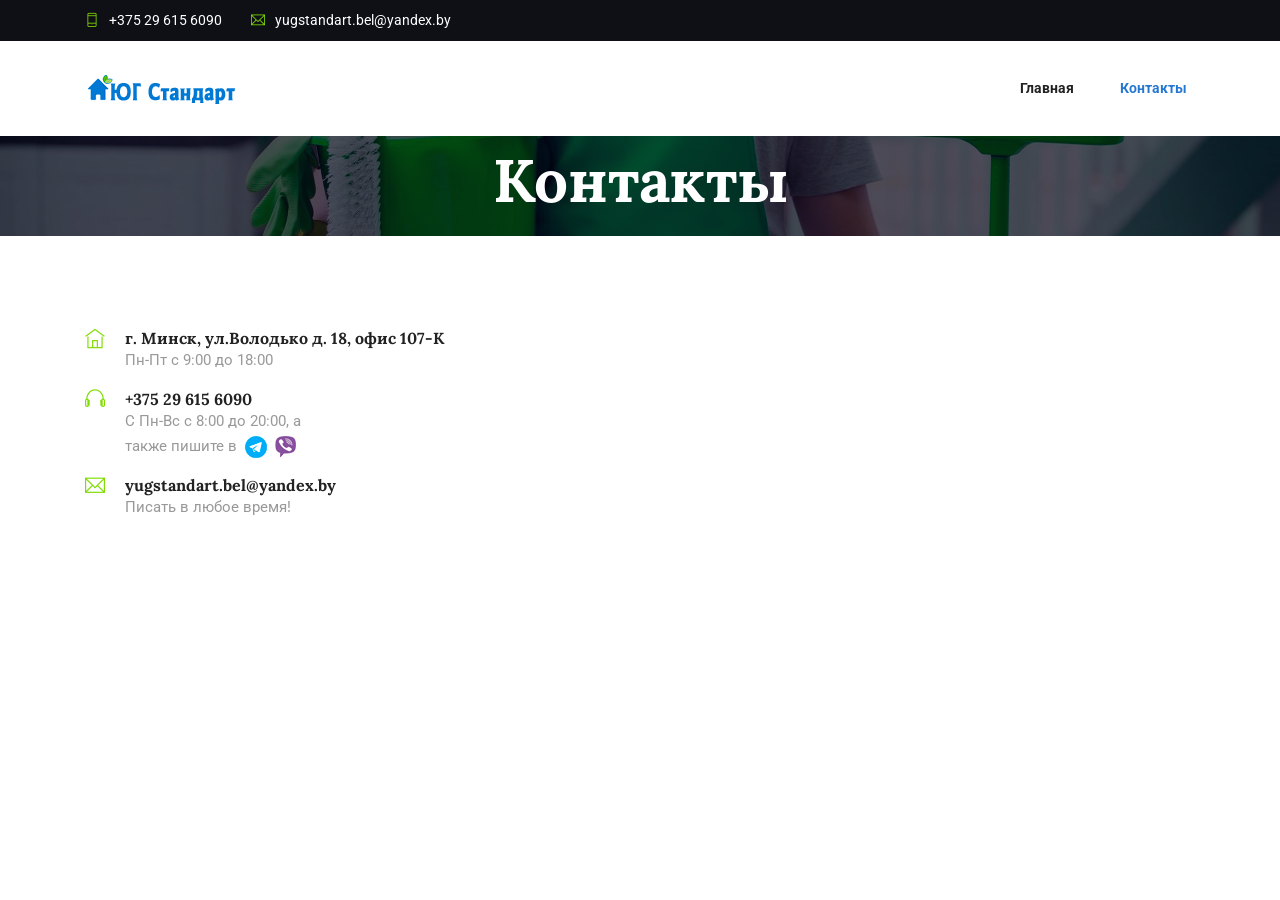
==== commit 0cc42696: "Update contact.html" ====
--- a/contact.html
+++ b/contact.html
@@ -32,9 +32,8 @@
   <header class="header_area">
     <div class="main_menu">
       <nav class="navbar navbar-expand-lg navbar-light">
-        <div class="container box_1620 logo menu_nav">
-          <pre>
-            <li class="navbar-brand logo_h logo-item active"><img src="img/logo.png" alt="ЮГ Стандарт"><a class="logo-link" href="index.html">ЮГ Стандарт</a></li></pre>
+        <div class="container box_1620">
+          <a class="navbar-brand logo_h" href="index.html"><img src="img/logo.png" alt=""></a>
           <button class="navbar-toggler" type="button" data-toggle="collapse" data-target="#navbarSupportedContent" aria-controls="navbarSupportedContent" aria-expanded="false" aria-label="Toggle navigation">
             <span class="icon-bar"></span>
             <span class="icon-bar"></span>
@@ -50,7 +49,7 @@
       </nav>
     </div>
   </header>   
-  <section class="hero-banner hero-banner--sm"> <!-- <img src="img\banner\hero-banner1.png" alt="" style="position:absolute;height:100%; width:100%"> -->
+  <section class="hero-banner hero-banner--sm">
     <div class="hero-banner__content text-center">
       <h1>Контакты</h1>
     </div>
--- a/css/style.css
+++ b/css/style.css
@@ -131,7 +131,7 @@
 	.header_area .navbar .nav .nav-item .nav-link:after{
 		display:none}
 	.header_area .navbar .nav .nav-item:hover .nav-link,.header_area .navbar .nav .nav-item.active .nav-link{
-		color:#80dc03;
+		color:#2678d1;
 		opacity:1}
 	.header_area .navbar .nav .nav-item.submenu{
 		position:relative}
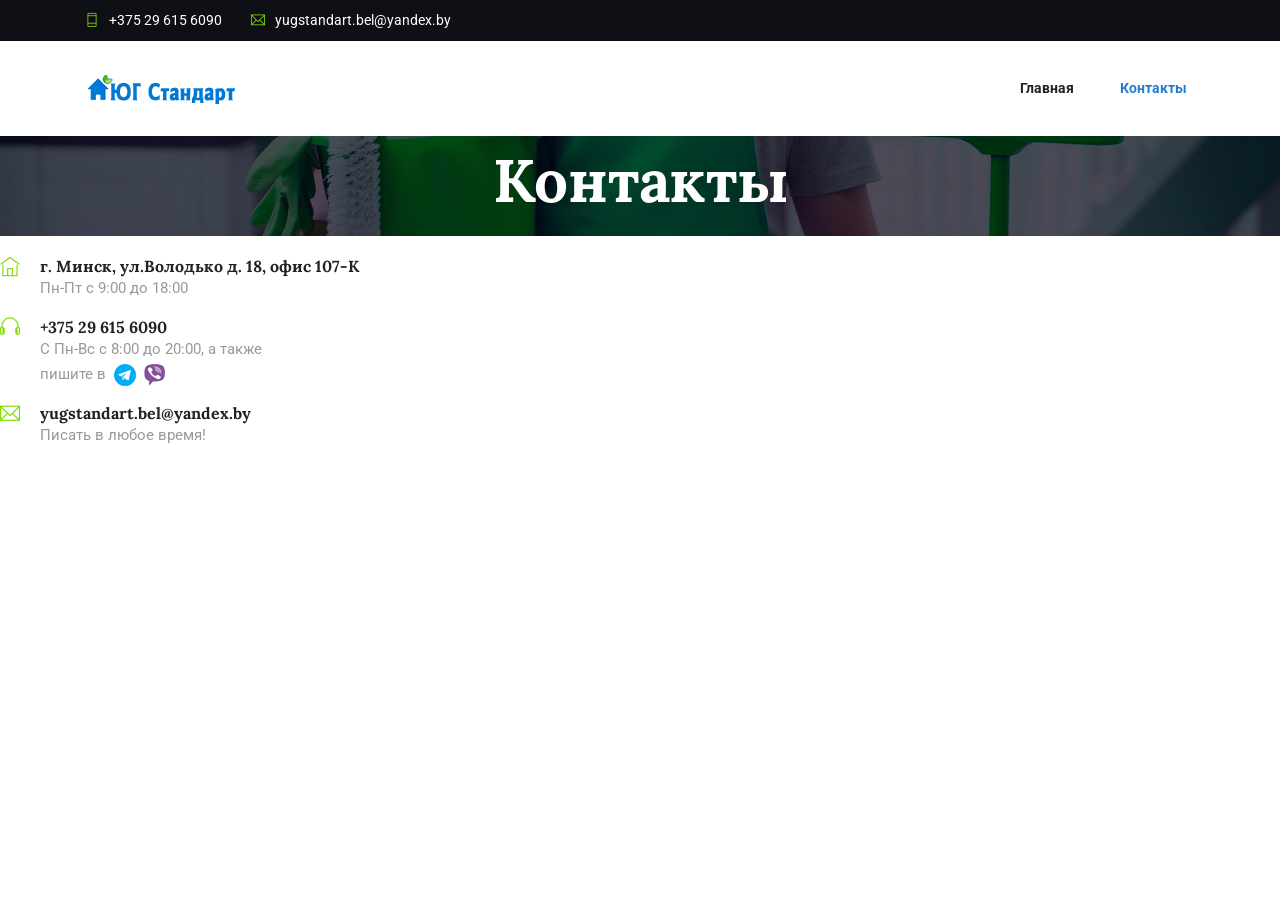
==== commit 6ecbf5a6: "Update contact.html" ====
--- a/contact.html
+++ b/contact.html
@@ -55,12 +55,12 @@
     </div>
   </section>
   <section class="section-margin--large">
-    <div class="container">
+    <div class="container"><!--
       <div class="d-none d-sm-block mb-5 pb-4">
       	<div id="map" style="height: 100%; width:100% ">
         <script type="text/javascript" charset="utf-8" async src="https://api-maps.yandex.ru/services/constructor/1.0/js/?um=constructor%3Ac429beec7b481d7f6c0d3705eed88d61b9d5d7a0d416560d592f56a30659b9bc&amp;width=100%&amp;height=420&amp;lang=ru_RU&amp;scroll=true">
         </script>
-        </div>
+        </div>-->
       </div>
       <div class="row">
         <div class="col-md-4 col-lg-3 mb-4 mb-md-0">
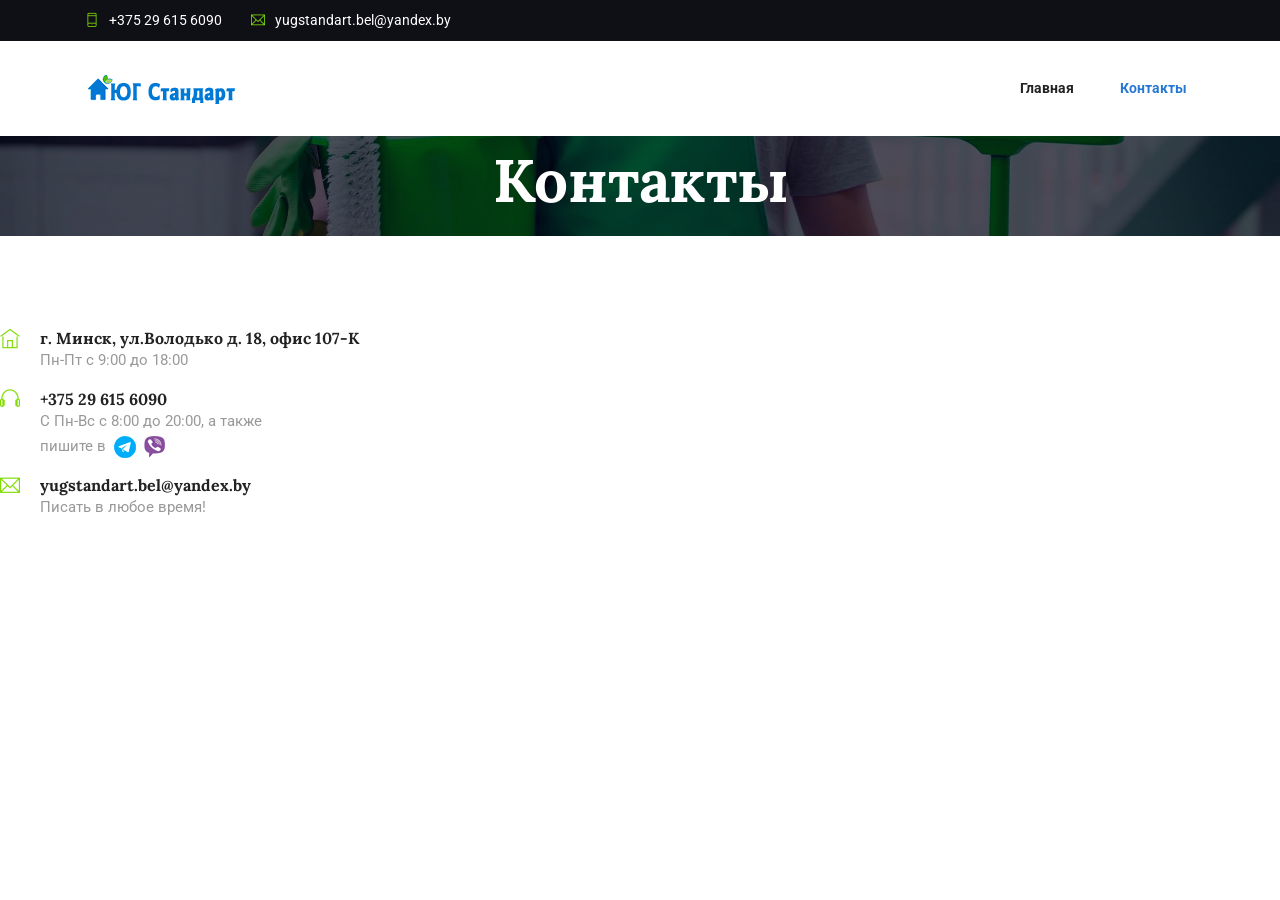
==== commit 7364b7b8: "Update contact.html" ====
--- a/contact.html
+++ b/contact.html
@@ -55,12 +55,12 @@
     </div>
   </section>
   <section class="section-margin--large">
-    <div class="container"><!--
-      <div class="d-none d-sm-block mb-5 pb-4">
+    <div class="container">
+      <div class="d-none d-sm-block mb-5 pb-4"><!--
       	<div id="map" style="height: 100%; width:100% ">
         <script type="text/javascript" charset="utf-8" async src="https://api-maps.yandex.ru/services/constructor/1.0/js/?um=constructor%3Ac429beec7b481d7f6c0d3705eed88d61b9d5d7a0d416560d592f56a30659b9bc&amp;width=100%&amp;height=420&amp;lang=ru_RU&amp;scroll=true">
-        </script>
-        </div>-->
+        </script>-->
+        </div>
       </div>
       <div class="row">
         <div class="col-md-4 col-lg-3 mb-4 mb-md-0">
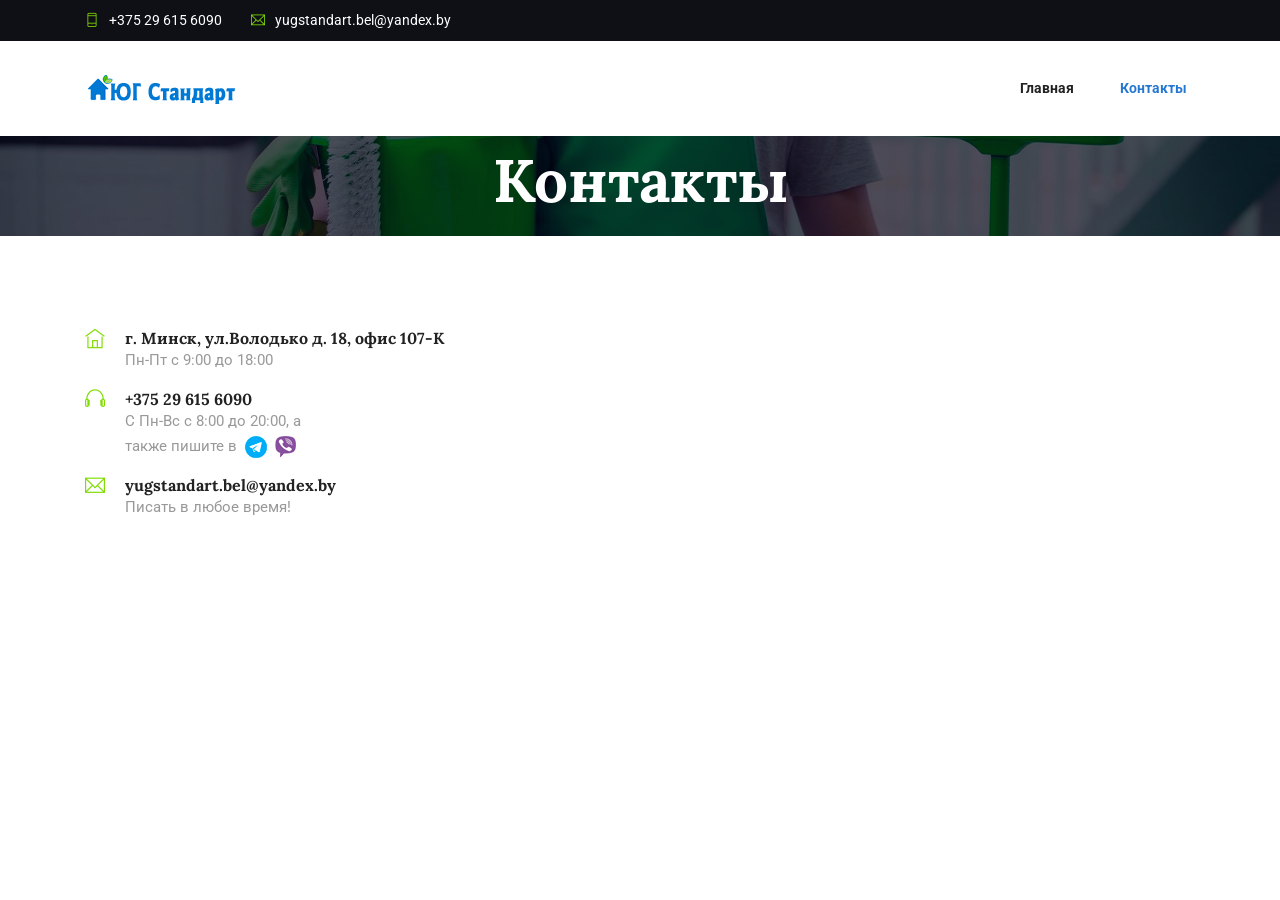
==== commit 07582cfb: "Update contact.html" ====
--- a/contact.html
+++ b/contact.html
@@ -56,10 +56,10 @@
   </section>
   <section class="section-margin--large">
     <div class="container">
-      <div class="d-none d-sm-block mb-5 pb-4"><!--
+      <div class="d-none d-sm-block mb-5 pb-4">
       	<div id="map" style="height: 100%; width:100% ">
         <script type="text/javascript" charset="utf-8" async src="https://api-maps.yandex.ru/services/constructor/1.0/js/?um=constructor%3Ac429beec7b481d7f6c0d3705eed88d61b9d5d7a0d416560d592f56a30659b9bc&amp;width=100%&amp;height=420&amp;lang=ru_RU&amp;scroll=true">
-        </script>-->
+        </script>
         </div>
       </div>
       <div class="row">
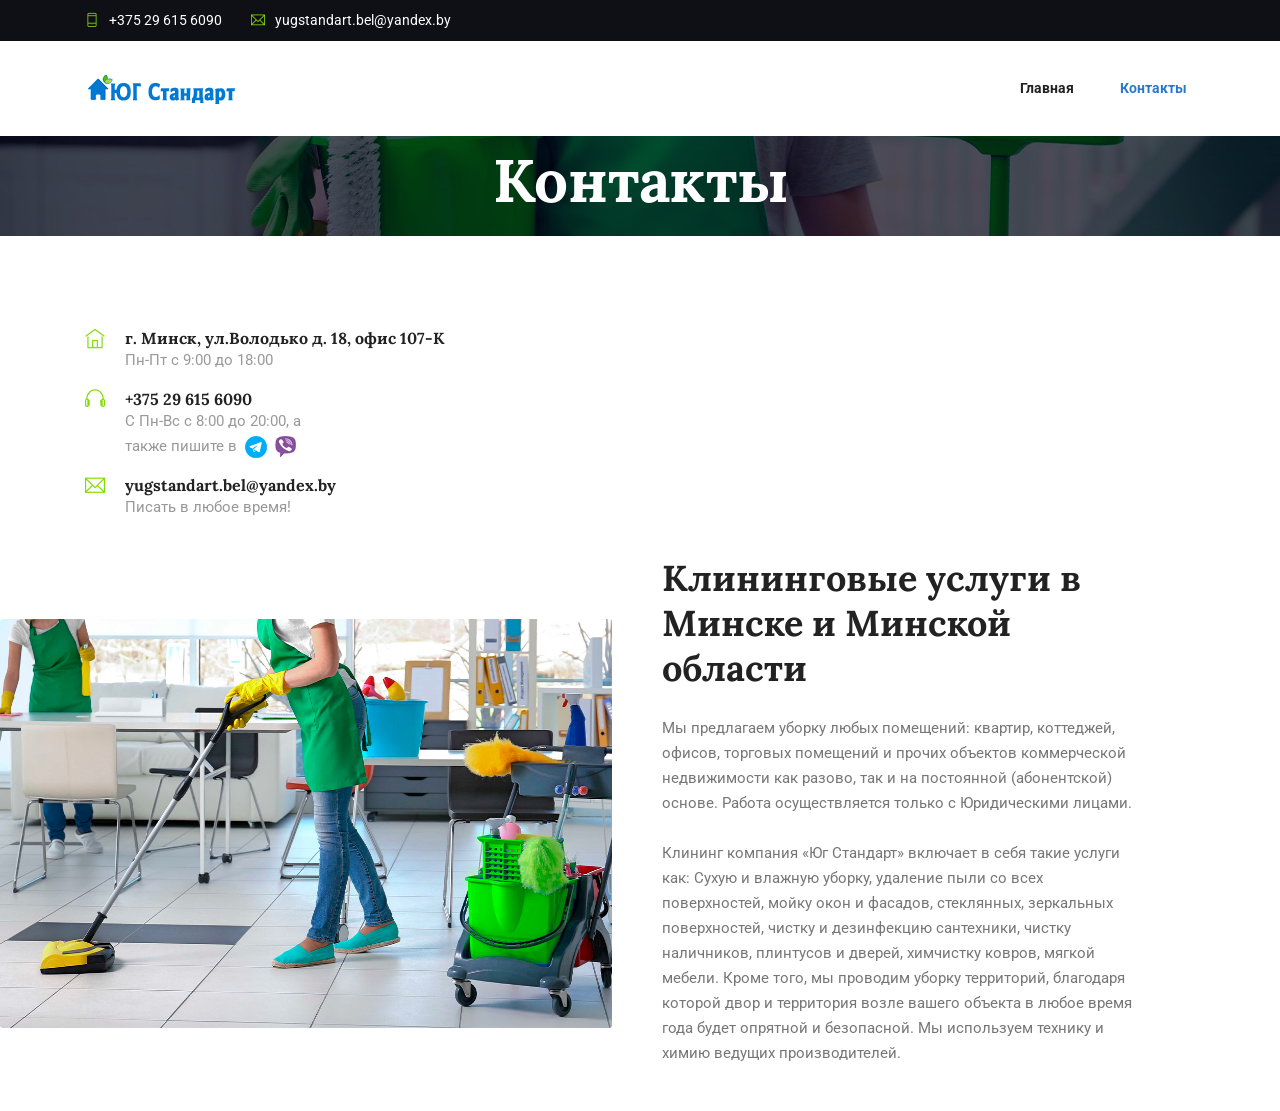
==== commit d4d7e4a1: "Update contact.html" ====
--- a/contact.html
+++ b/contact.html
@@ -89,6 +89,18 @@
       </div>
     </div>
   </section>
+  <section class="d-lg-flex align-items-center section-margin--large">
+    <div class="about__videoWrapper">
+	    <img class="card-img" src="img/home/video-bg.png" alt="">
+    </div>
+    <div class="container">
+      <div class="about__content">
+        <h3>Клининговые услуги в Минске и Минской области</h3>
+        <p>Мы предлагаем уборку любых помещений: квартир, коттеджей, офисов, торговых помещений и прочих объектов коммерческой недвижимости как разово, так и на постоянной (абонентской) основе. Работа осуществляется только с Юридическими лицами. </p>
+        <p>Клининг компания «Юг Стандарт» включает в себя такие услуги как: Сухую и влажную уборку, удаление пыли со всех поверхностей, мойку окон и фасадов, стеклянных, зеркальных поверхностей, чистку и дезинфекцию сантехники, чистку наличников, плинтусов и дверей, химчистку ковров, мягкой мебели. Кроме того, мы проводим уборку территорий, благодаря которой двор и территория возле вашего объекта в любое время года будет опрятной и безопасной. Мы используем технику и химию ведущих производителей.</p>
+      </div>
+    </div>
+  </section>
   <script src="vendors/jquery/jquery-3.2.1.min.js"></script>
   <script src="vendors/bootstrap/bootstrap.bundle.min.js"></script>
   <script src="vendors/owl-carousel/owl.carousel.min.js"></script>
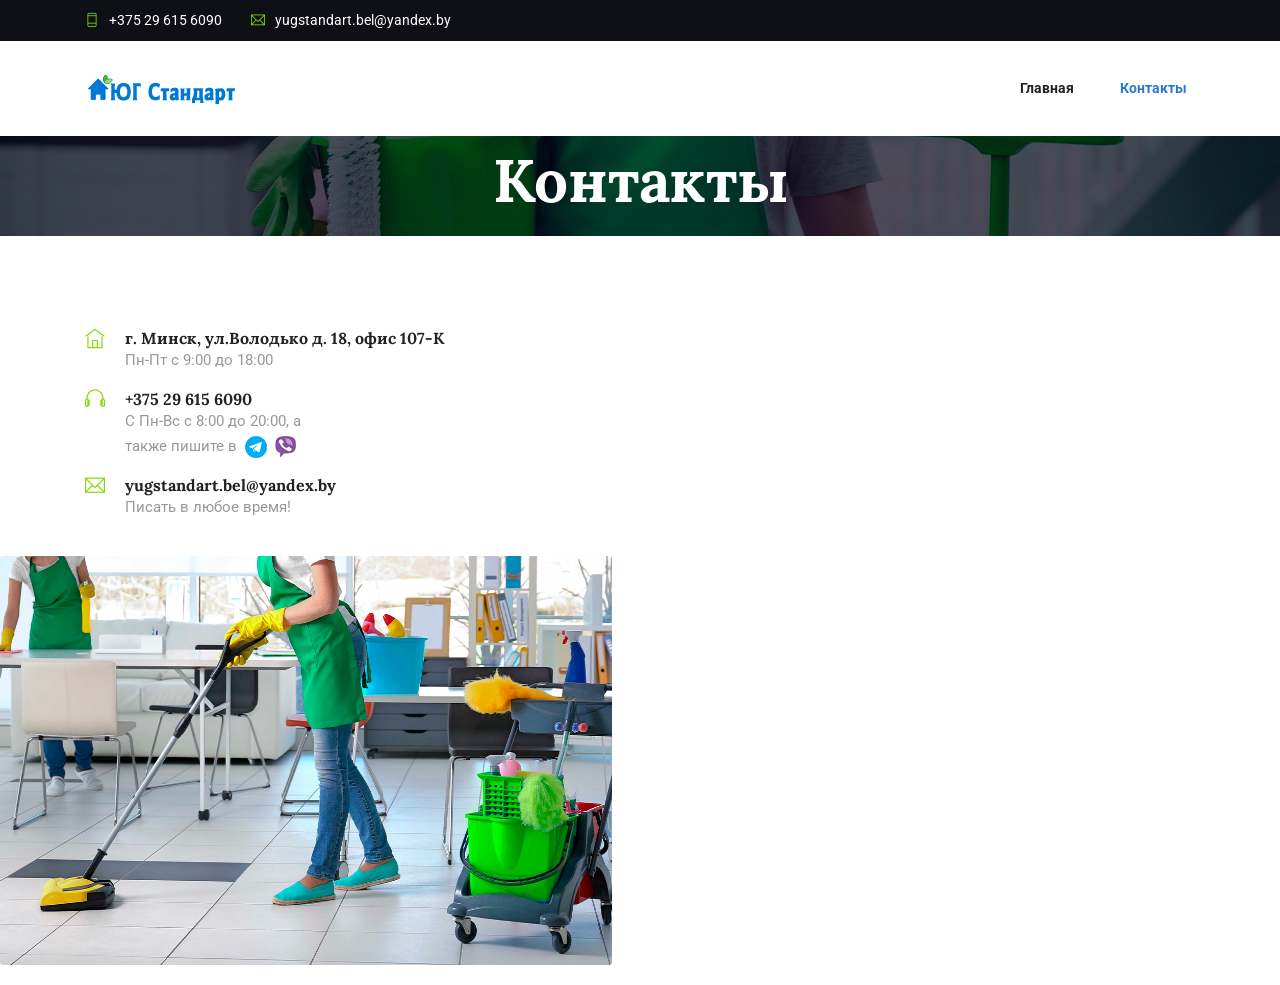
==== commit 9b8be6b4: "Update contact.html" ====
--- a/contact.html
+++ b/contact.html
@@ -94,11 +94,7 @@
 	    <img class="card-img" src="img/home/video-bg.png" alt="">
     </div>
     <div class="container">
-      <div class="about__content">
-        <h3>Клининговые услуги в Минске и Минской области</h3>
-        <p>Мы предлагаем уборку любых помещений: квартир, коттеджей, офисов, торговых помещений и прочих объектов коммерческой недвижимости как разово, так и на постоянной (абонентской) основе. Работа осуществляется только с Юридическими лицами. </p>
-        <p>Клининг компания «Юг Стандарт» включает в себя такие услуги как: Сухую и влажную уборку, удаление пыли со всех поверхностей, мойку окон и фасадов, стеклянных, зеркальных поверхностей, чистку и дезинфекцию сантехники, чистку наличников, плинтусов и дверей, химчистку ковров, мягкой мебели. Кроме того, мы проводим уборку территорий, благодаря которой двор и территория возле вашего объекта в любое время года будет опрятной и безопасной. Мы используем технику и химию ведущих производителей.</p>
-      </div>
+      <div class="about__content"></div>
     </div>
   </section>
   <script src="vendors/jquery/jquery-3.2.1.min.js"></script>
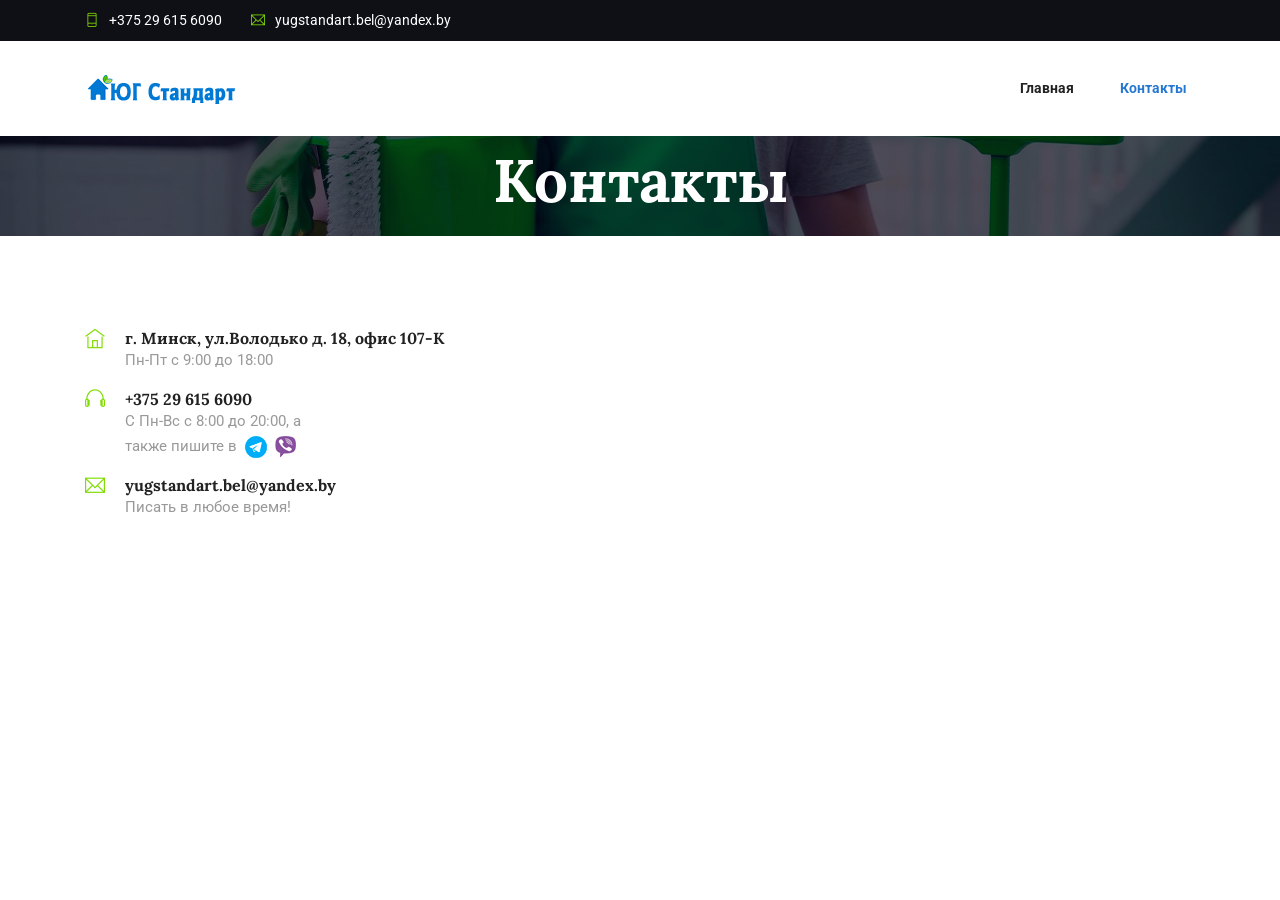
==== commit 005bd20a: "Update contact.html" ====
--- a/contact.html
+++ b/contact.html
@@ -90,9 +90,7 @@
     </div>
   </section>
   <section class="d-lg-flex align-items-center section-margin--large">
-    <div class="about__videoWrapper">
-	    <img class="card-img" src="img/home/video-bg.png" alt="">
-    </div>
+    <div class="about__videoWrapper"></div>
     <div class="container">
       <div class="about__content"></div>
     </div>
